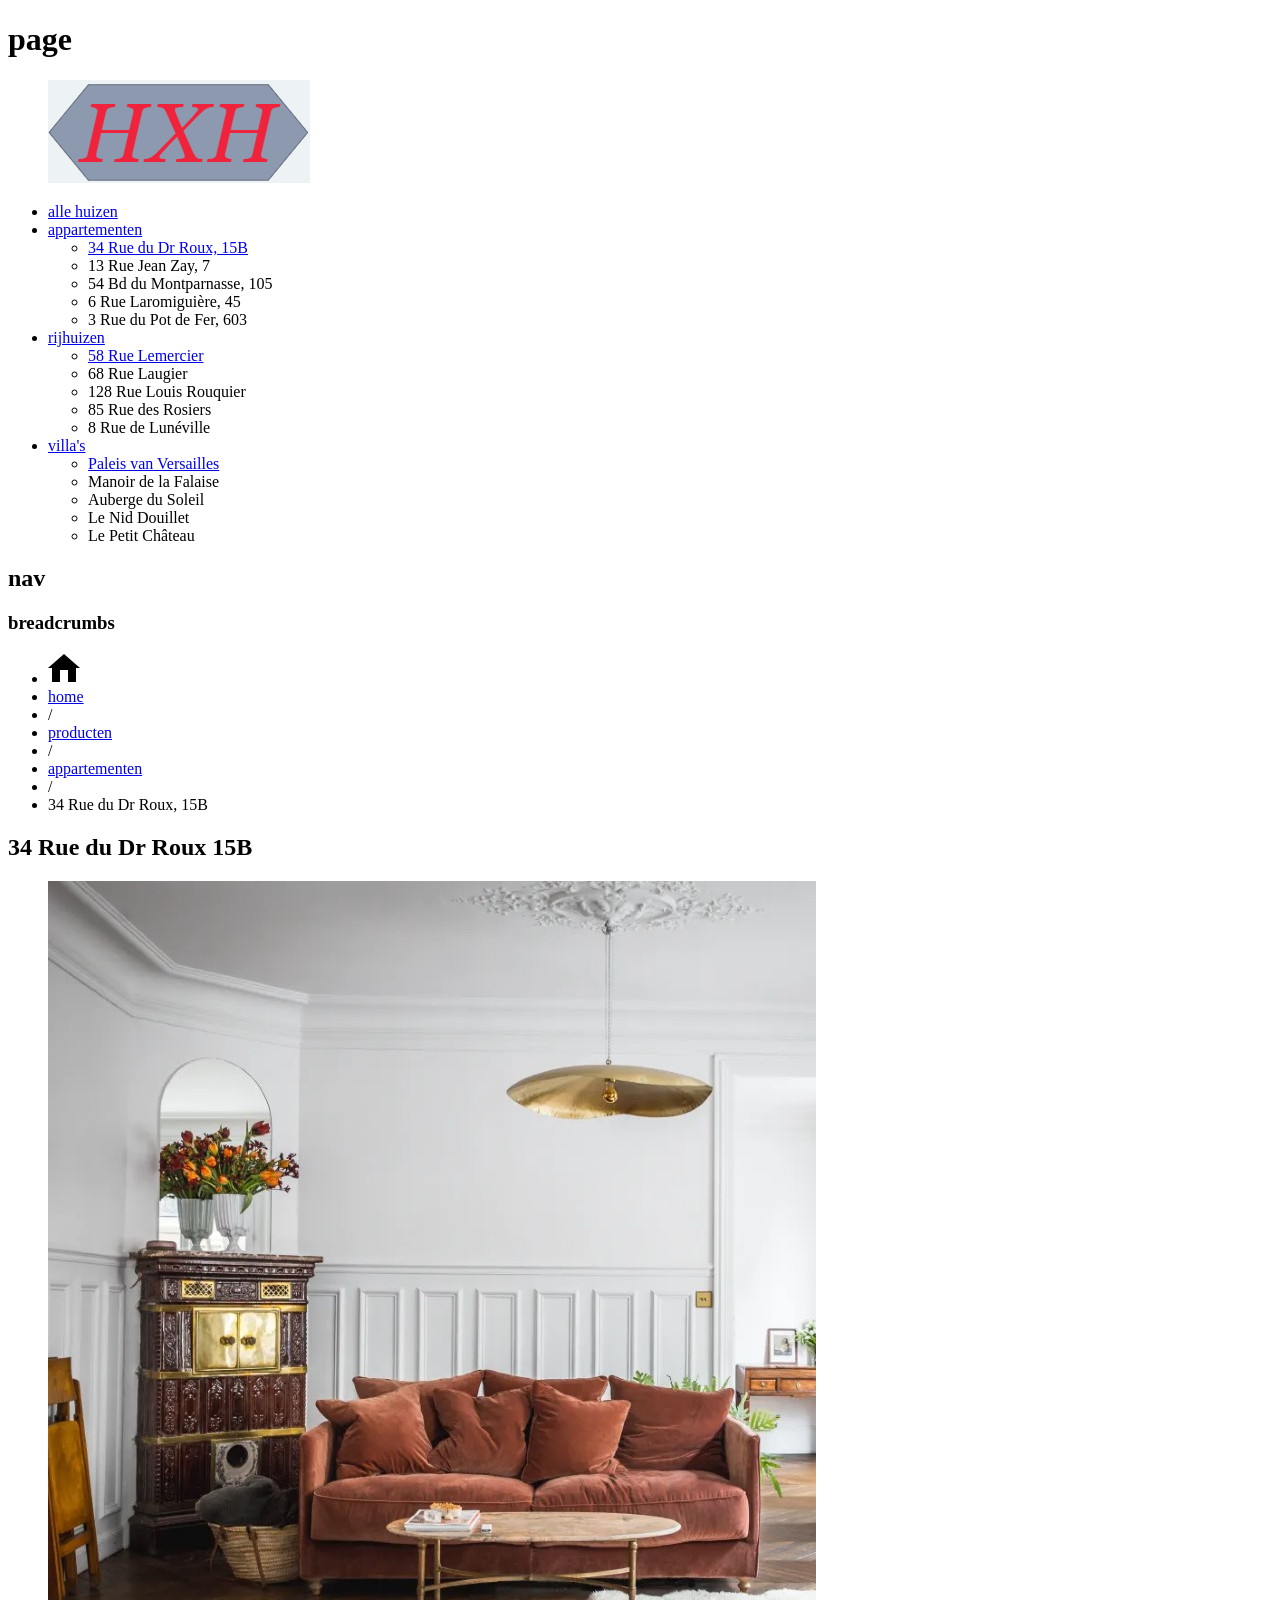
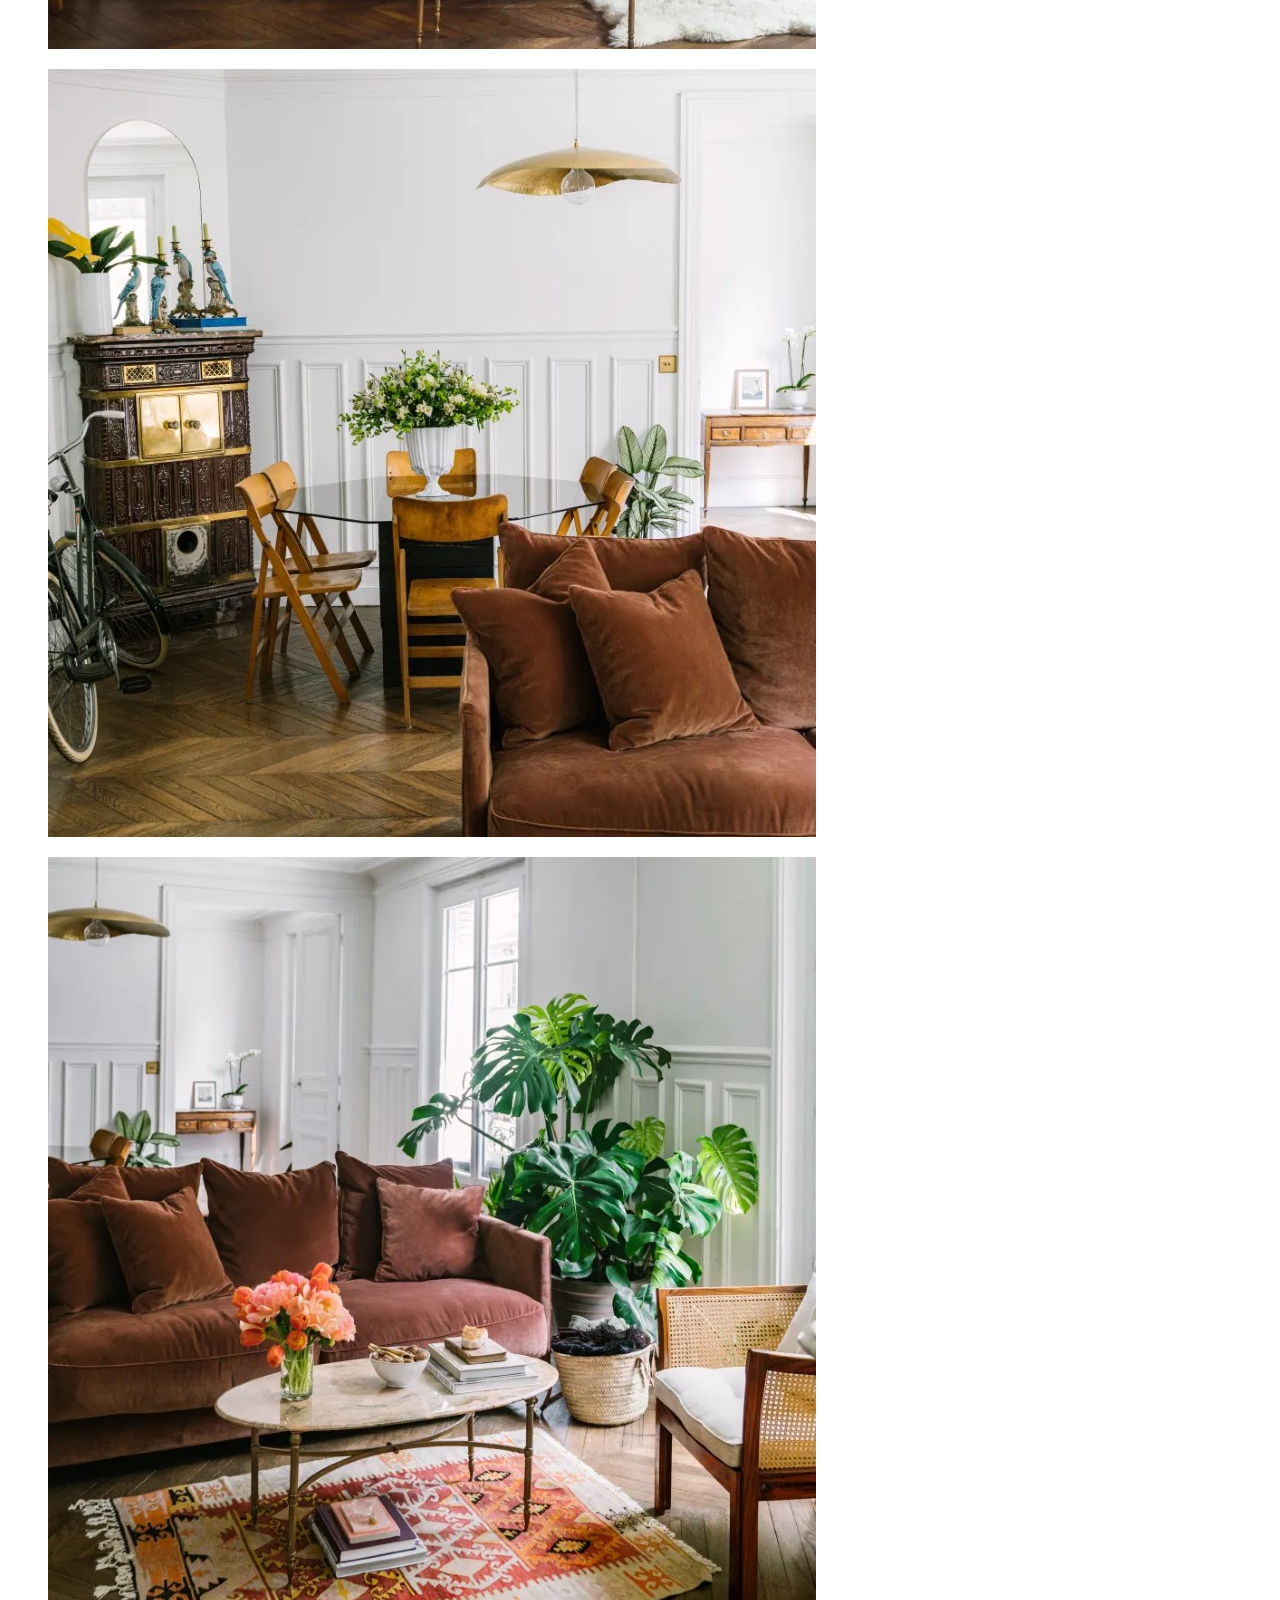
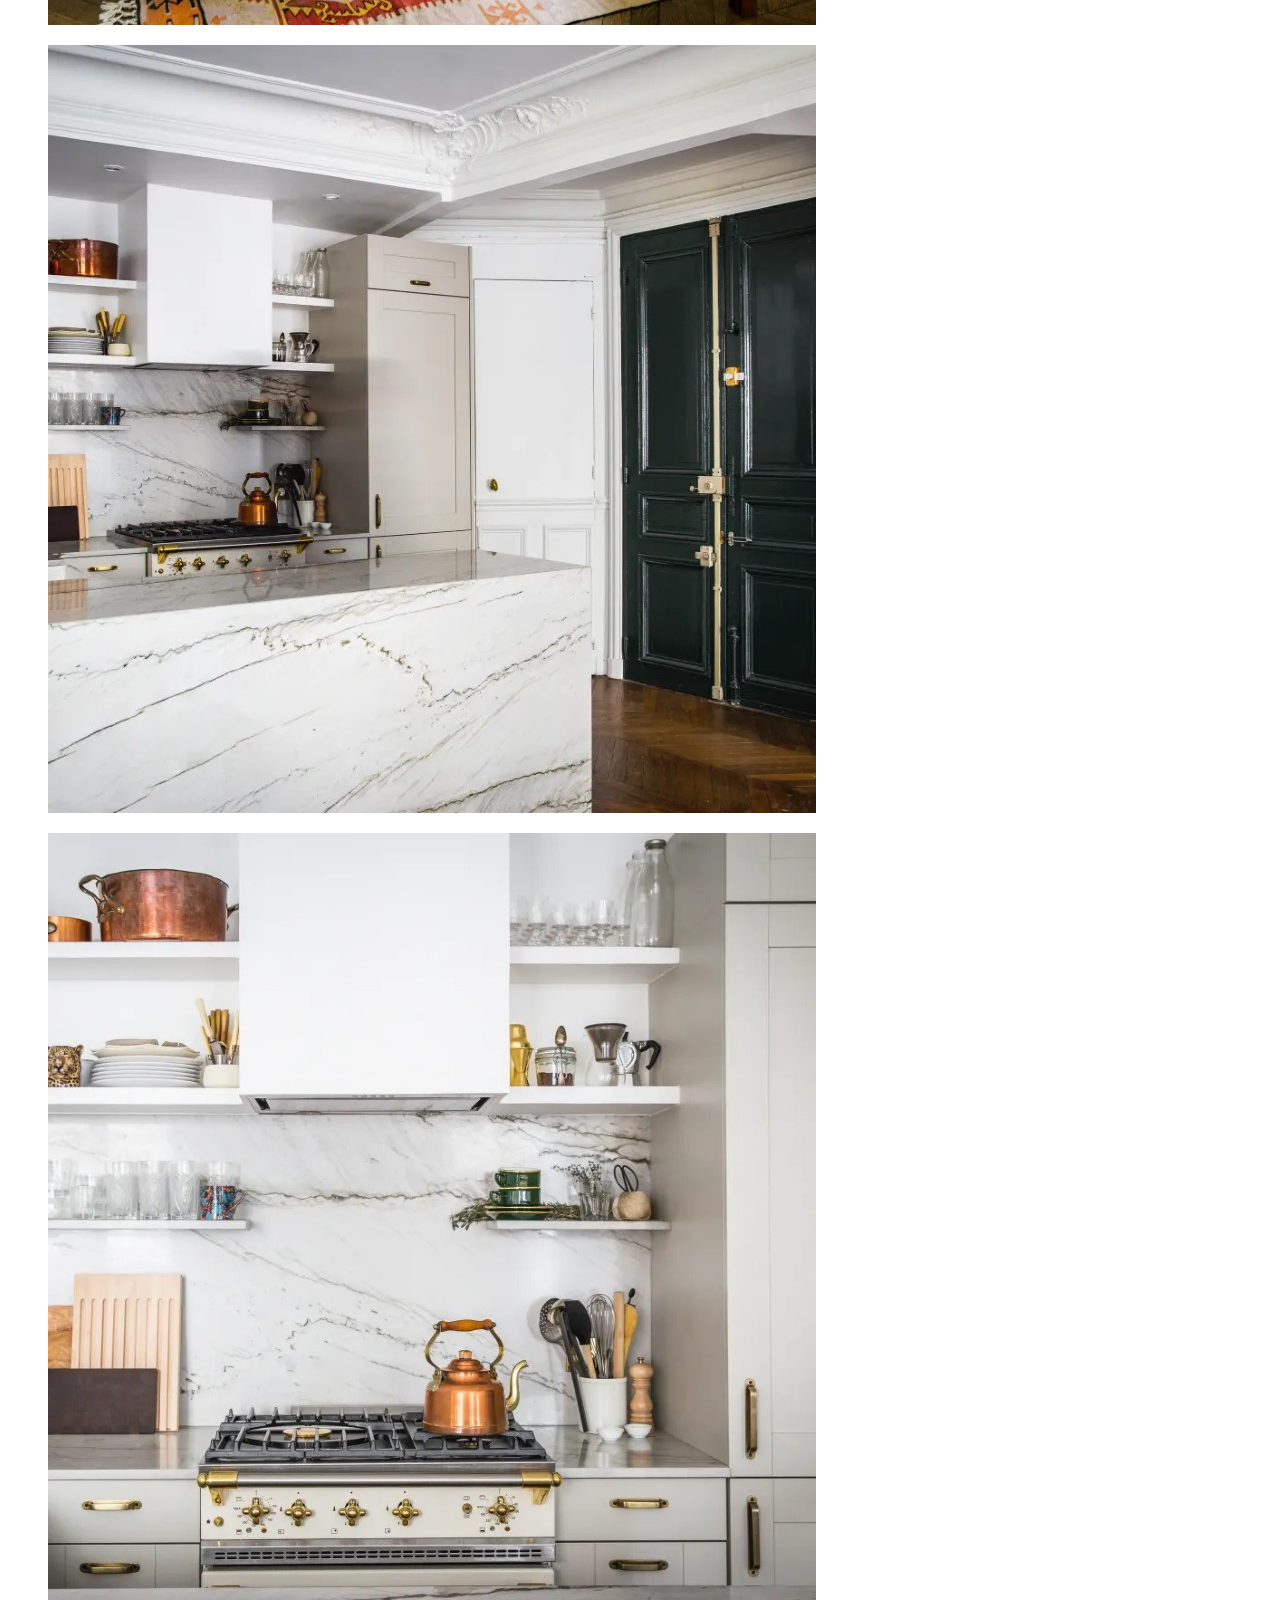
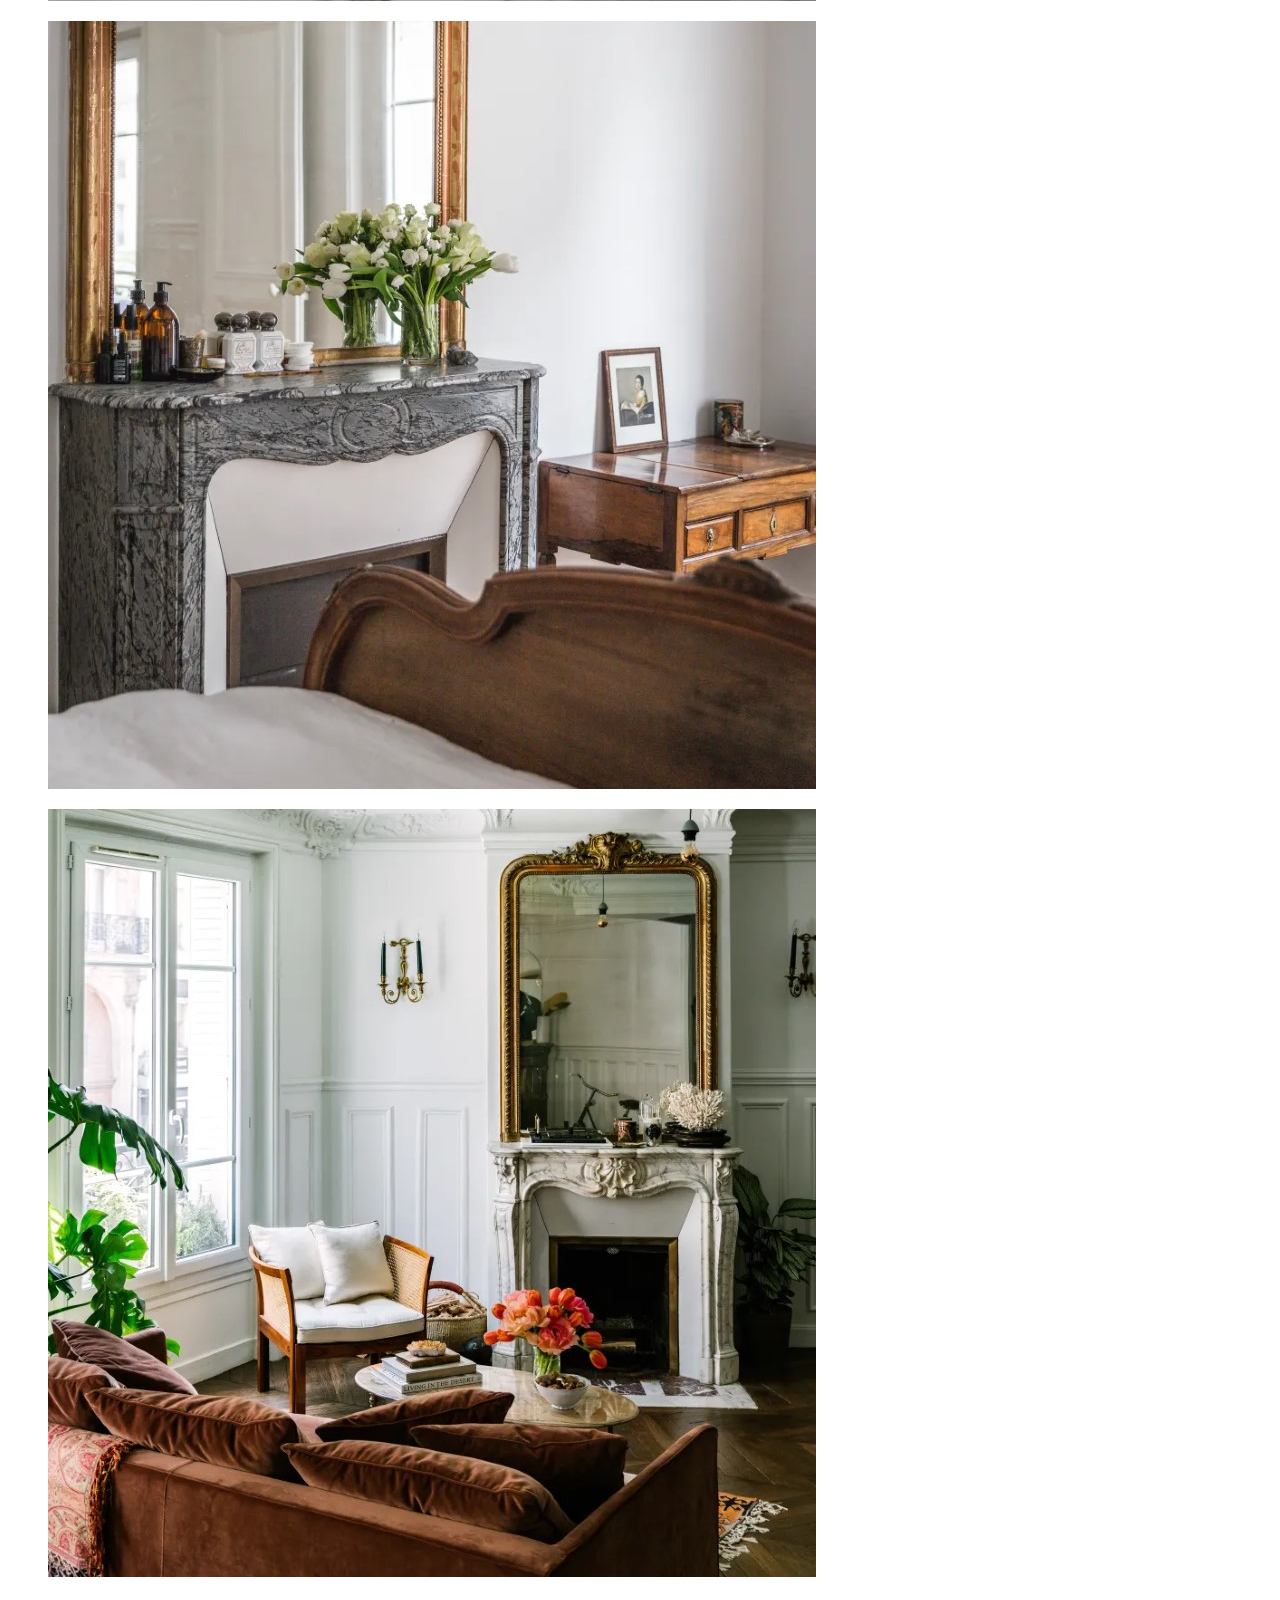
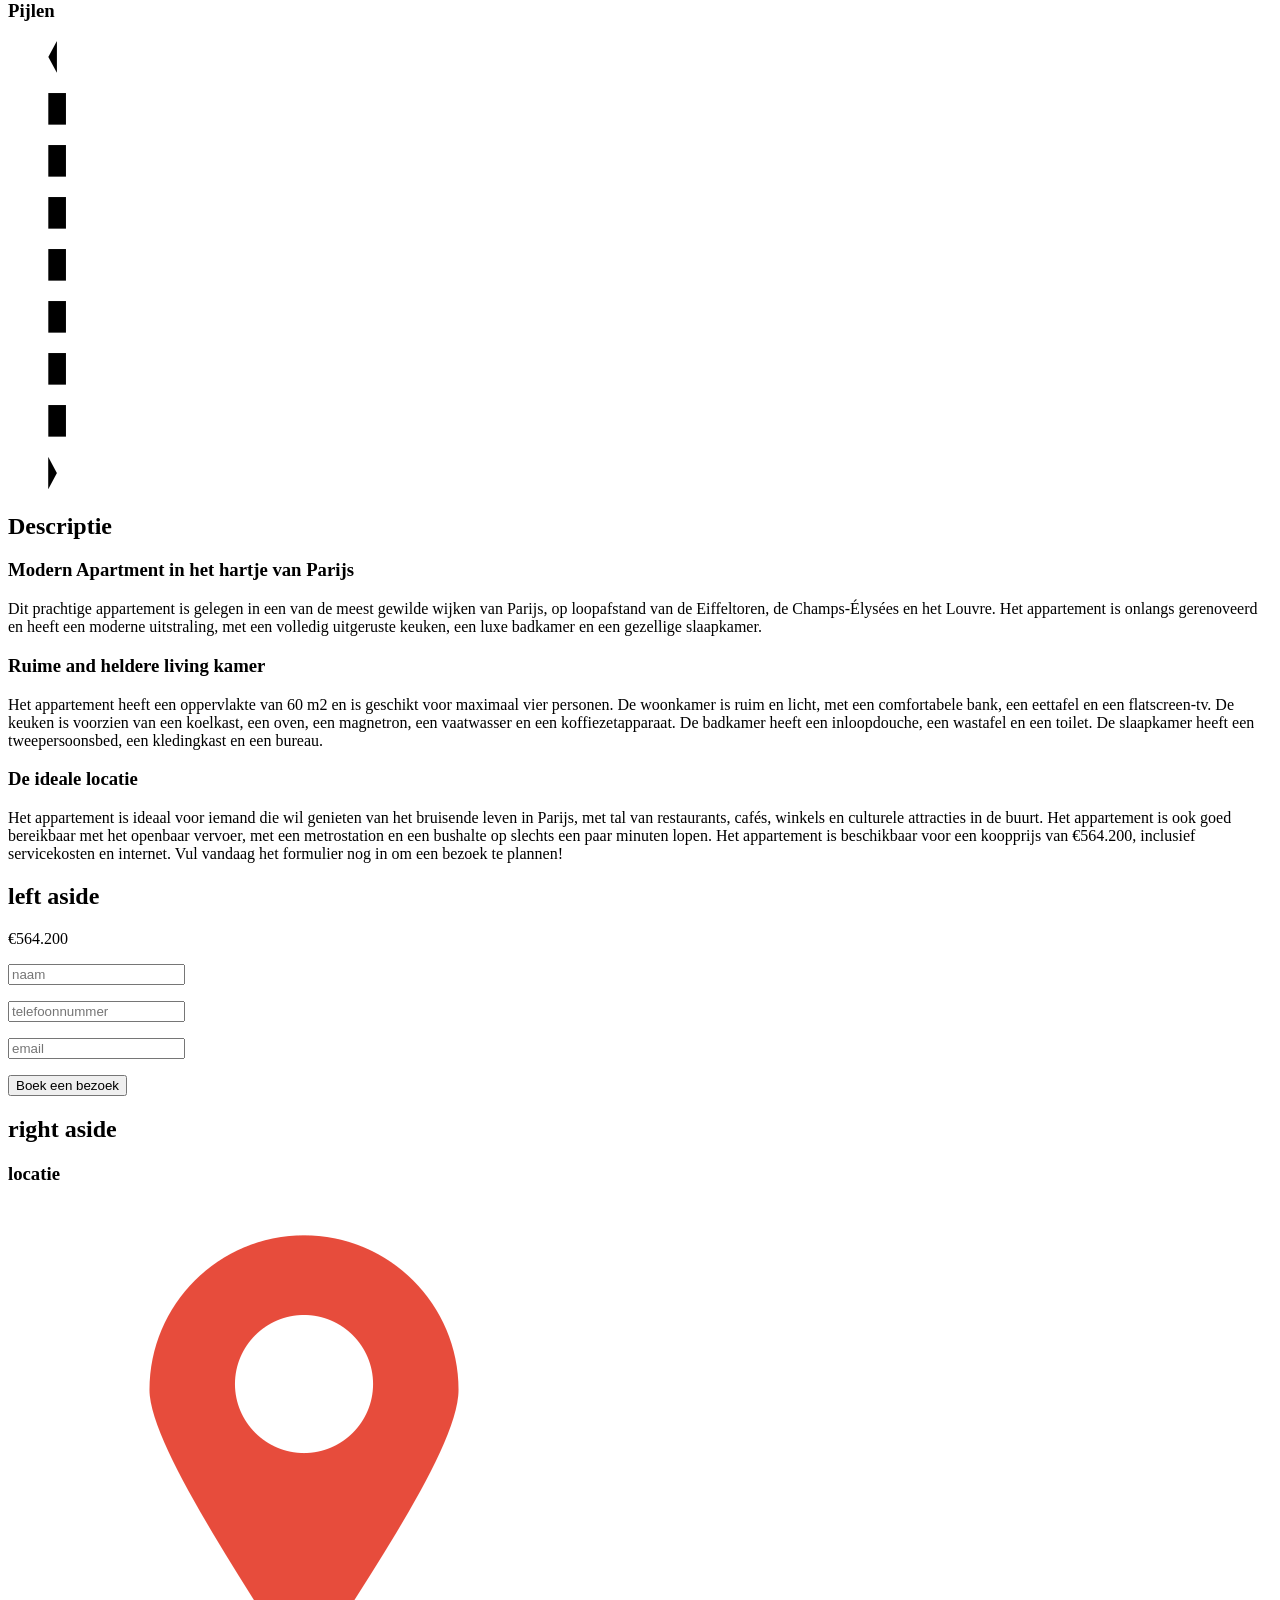
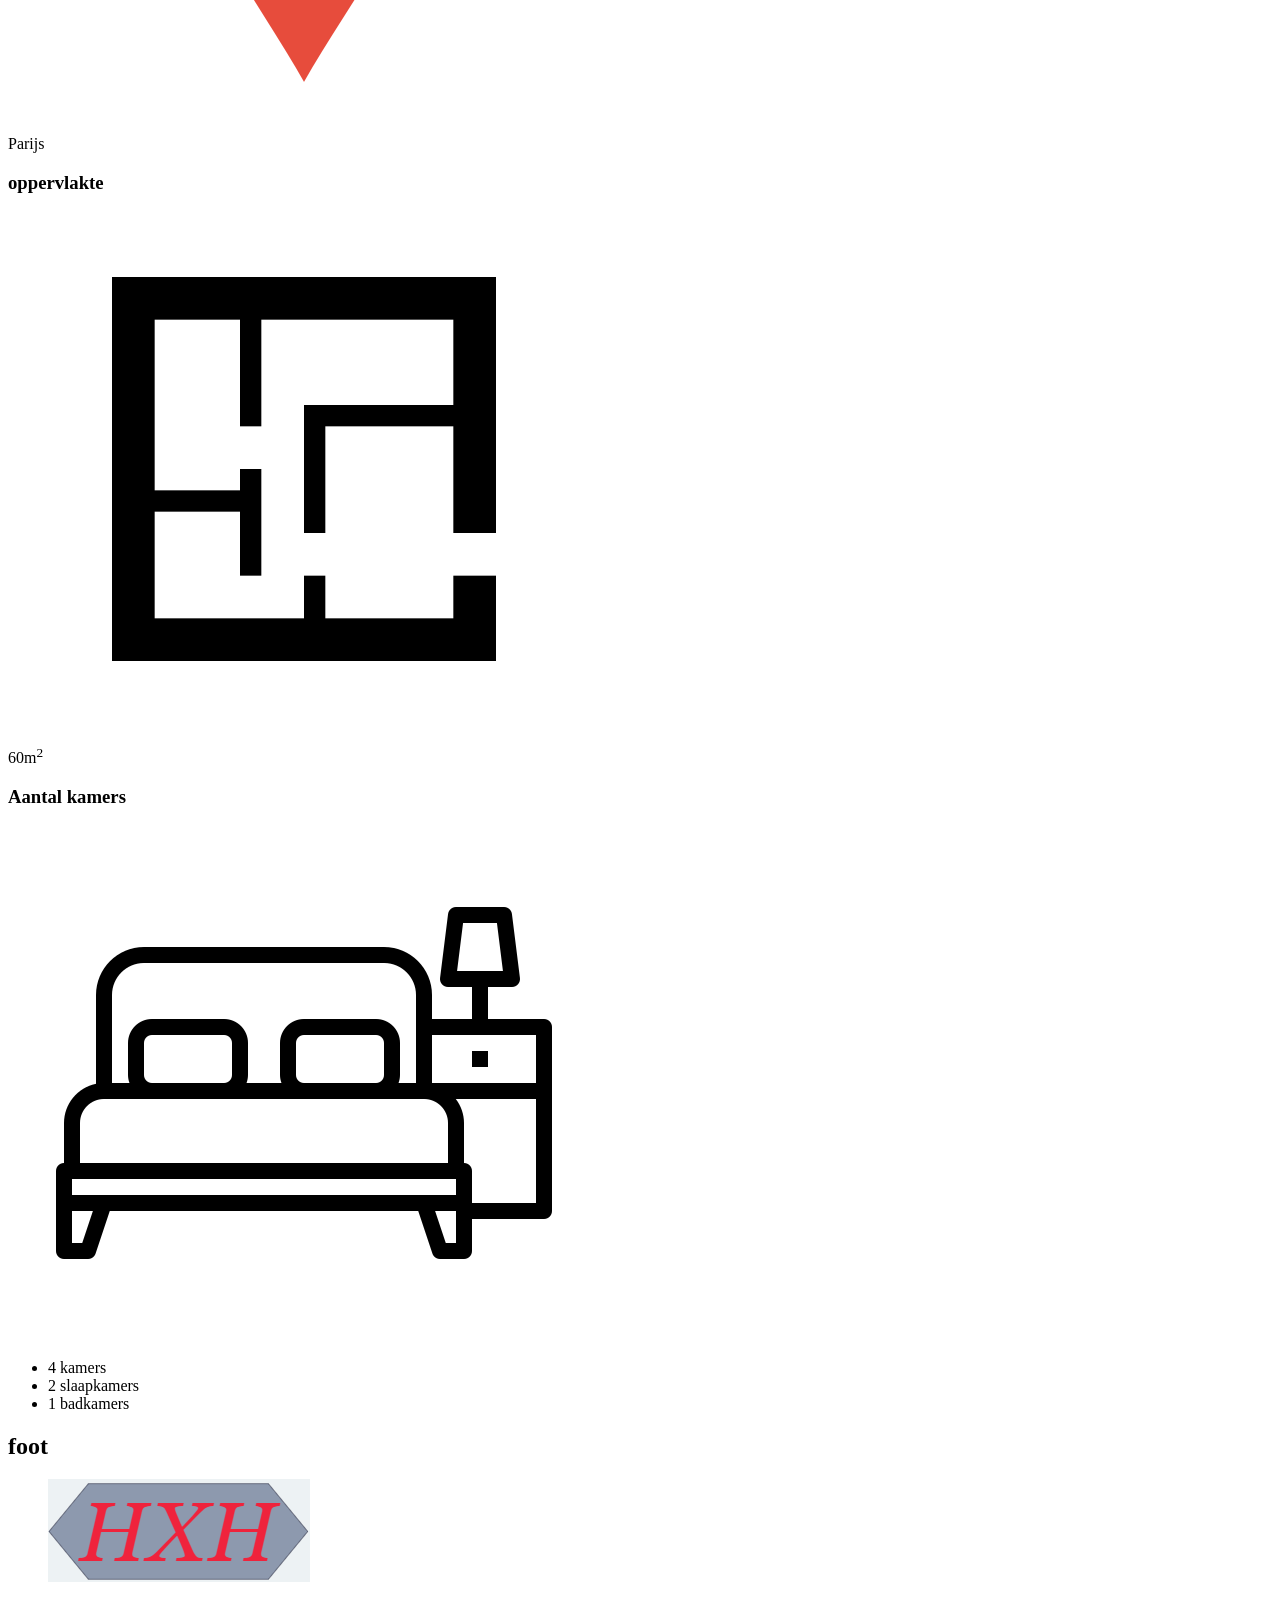
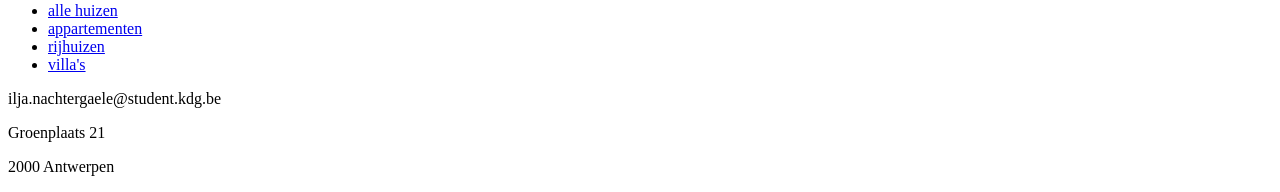
==== html/34_Rue_du_Dr_Roux_15B.html @ 5283f0a7 "3 specifieke product pagina's toegevoegd. links tussen paginas gemaakt header/nav correct gezet brea" ====
<!DOCTYPE html>
<html lang="nl">
<head>
    <meta charset="UTF-8">
    <title>HexaHome</title>
</head>
<body>
<h1>page</h1>
<header>
    <a href="../index.html">
        <figure>
            <img src="../media/hexahome_logo.png" alt="hexahome logo">
        </figure>
    </a>
    <ul>
        <li>
            <a href="./producten.html">
                alle huizen
            </a>
        </li>
        <li>
            <a href="./producten.html">
                appartementen
            </a>
            <ul>
                <li>
                    <a href="./34_Rue_du_Dr_Roux_15B.html">
                        34 Rue du Dr Roux, 15B
                    </a>
                </li>
                <li>13 Rue Jean Zay, 7</li>
                <li>54 Bd du Montparnasse, 105</li>
                <li>6 Rue Laromiguière, 45</li>
                <li>3 Rue du Pot de Fer, 603</li>
            </ul>
        </li>
        <li>
            <a href="./producten.html">
                rijhuizen
            </a>
            <ul>
                <li>
                    <a href="./58_Rue_Lemercier.html">
                        58 Rue Lemercier
                    </a>
                </li>
                <li>68 Rue Laugier</li>
                <li>128 Rue Louis Rouquier</li>
                <li>85 Rue des Rosiers</li>
                <li>8 Rue de Lunéville</li>
            </ul>
        </li>
        <li>
            <a href="./producten.html">
                villa's
            </a>
            <ul>
                <li>
                    <a href="./Paleis_van_Versailles.html">
                        Paleis van Versailles
                    </a>
                </li>
                <li>Manoir de la Falaise</li>
                <li>Auberge du Soleil</li>
                <li>Le Nid Douillet</li>
                <li>Le Petit Château</li>
            </ul>
        </li>
    </ul>
</header>
<nav>
    <h2>nav</h2>
    <section>
        <h3>breadcrumbs</h3>
        <ul>
            <li>
                <img src="../media/huis_icoon.png" alt="home icon">
            </li>
            <li><a href="../index.html">home</a> </li>
            <li> / </li>
            <li><a href="./producten.html">producten</a></li>
            <li> / </li>
            <li><a href="./producten.html">appartementen</a></li>
            <li> / </li>
            <li>34 Rue du Dr Roux, 15B</li>
        </ul>
    </section>
</nav>
<main>
    <section>
        <h2>34 Rue du Dr Roux 15B</h2>
        <figure>
            <img src="../media/appartementen/detailed/appd1.webp" alt="living">
        </figure>
        <figure>
            <img src="../media/appartementen/detailed/appd2.webp" alt="eettafel">
        </figure>
        <figure>
            <img src="../media/appartementen/detailed/appd3.webp" alt="zetel">
        </figure>
        <figure>
            <img src="../media/appartementen/detailed/appd4.webp" alt="keuken en voordeur">
        </figure>
        <figure>
            <img src="../media/appartementen/detailed/appd5.webp" alt="keuken">
        </figure>
        <figure>
            <img src="../media/appartementen/detailed/appd6.webp" alt="haard">
        </figure>
        <figure>
            <img src="../media/appartementen/detailed/appd7.webp" alt="haard naast raam">
        </figure>
        <section>
            <h3>Pijlen</h3>
            <figure>
                <img src="../media/pijl_links.png" alt="linker pijl">
            </figure>
            <figure>
                <img src="../media/zwart_vlak.png" alt="zwart vak">
            </figure>
            <figure>
                <img src="../media/zwart_vlak.png" alt="zwart vak">
            </figure>
            <figure>
                <img src="../media/zwart_vlak.png" alt="zwart vak">
            </figure>
            <figure>
                <img src="../media/zwart_vlak.png" alt="zwart vak">
            </figure>
            <figure>
                <img src="../media/zwart_vlak.png" alt="zwart vak">
            </figure>
            <figure>
                <img src="../media/zwart_vlak.png" alt="zwart vak">
            </figure>
            <figure>
                <img src="../media/zwart_vlak.png" alt="zwart vak">
            </figure>
            <figure>
                <img src="../media/right_arrow.png" alt="rechter pijl">
            </figure>
        </section>
    </section>
    <section>
        <h2>Descriptie</h2>
        <section>
            <h3>Modern Apartment in het hartje van Parijs</h3>
            <p>Dit prachtige appartement is gelegen in een van de meest gewilde wijken van Parijs, op loopafstand van
                de
                Eiffeltoren, de Champs-Élysées en het Louvre. Het appartement is onlangs gerenoveerd en heeft een
                moderne
                uitstraling, met een volledig uitgeruste keuken, een luxe badkamer en een gezellige slaapkamer.</p>
        </section>
        <section>
            <h3>Ruime and heldere living kamer</h3>
            <p>Het appartement heeft een oppervlakte van 60 m2 en is geschikt voor maximaal vier personen. De woonkamer is ruim
                en licht, met een comfortabele bank, een eettafel en een flatscreen-tv. De keuken is voorzien van een koelkast,
                een oven, een magnetron, een vaatwasser en een koffiezetapparaat. De badkamer heeft een inloopdouche, een
                wastafel en een toilet. De slaapkamer heeft een tweepersoonsbed, een kledingkast en een bureau.</p>
        </section>

        <section>
            <h3>De ideale locatie</h3>
            <p>
                Het appartement is ideaal voor iemand die wil genieten van het bruisende leven in Parijs, met tal van
                restaurants, cafés, winkels en culturele attracties in de buurt. Het appartement is ook goed bereikbaar met het
                openbaar vervoer, met een metrostation en een bushalte op slechts een paar minuten lopen. Het appartement is
                beschikbaar voor een koopprijs van €564.200, inclusief servicekosten en internet. Vul vandaag het formulier nog in om een bezoek te plannen!
            </p>
        </section>
    </section>
</main>
<aside>
    <h2>left aside</h2>
    <p>€564.200</p>
    <form>
        <p><input type="text" placeholder="naam"></p>
        <p><input type="tel" placeholder="telefoonnummer"></p>
        <p><input type="email" placeholder="email"></p>
        <input type="submit" value="Boek een bezoek">
    </form>

</aside>
<aside>
    <h2>right aside</h2>
    <section>
        <h3>locatie</h3>
        <figure>
            <img src="../media/locatie.png" alt="locatie icoon">
        </figure>
        <p>Parijs</p>
    </section>
    <section>
        <h3>oppervlakte</h3>
        <figure>
            <img src="../media/vloer_plan.png" alt="vloer plan icoon">
        </figure>
        <p>60m<sup>2</sup></p>
    </section>
    <section>
        <h3>Aantal kamers</h3>
        <figure>
            <img src="../media/slaapkamer_icoon.png" alt="slaapkamer icoon">
        </figure>
        <ul>
            <li>4 kamers</li>
            <li>2 slaapkamers</li>
            <li>1 badkamers</li>
        </ul>
    </section>
</aside>
<footer>
    <section>
        <h2>foot</h2>
        <a href="../index.html">
            <figure>
                <img src="../media/hexahome_logo.png" alt="hexahome logo">
            </figure>
        </a>
        <ul>
            <li>
                <a href="./producten.html">
                    alle huizen
                </a>
            </li>
            <li>
                <a href="./producten.html">
                    appartementen
                </a>
            </li>
            <li>
                <a href="./producten.html">
                    rijhuizen
                </a>
            </li>
            <li>
                <a href="./producten.html">
                    villa's
                </a>
            </li>
        </ul>
        <p>ilja.nachtergaele@student.kdg.be</p>
        <p>Groenplaats 21</p>
        <p>2000 Antwerpen</p>

    </section>
</footer>

</body>
</html>
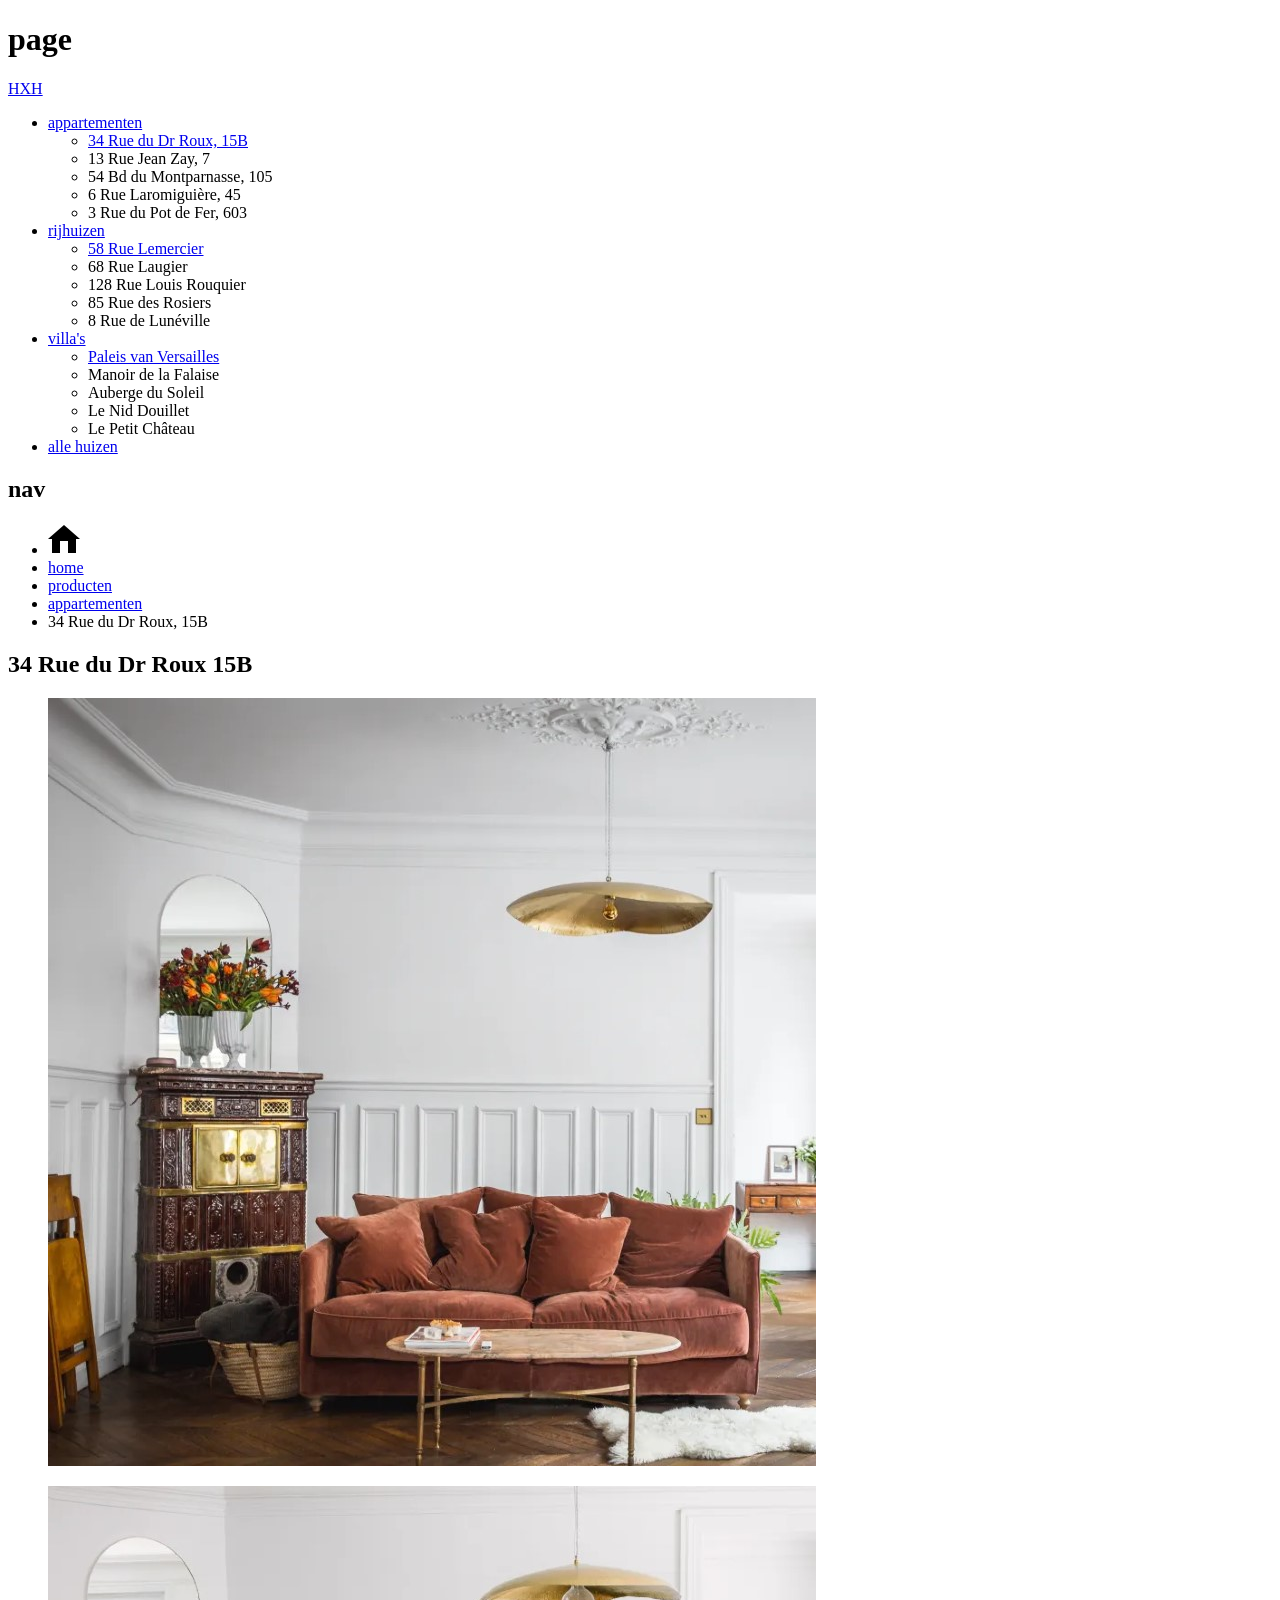
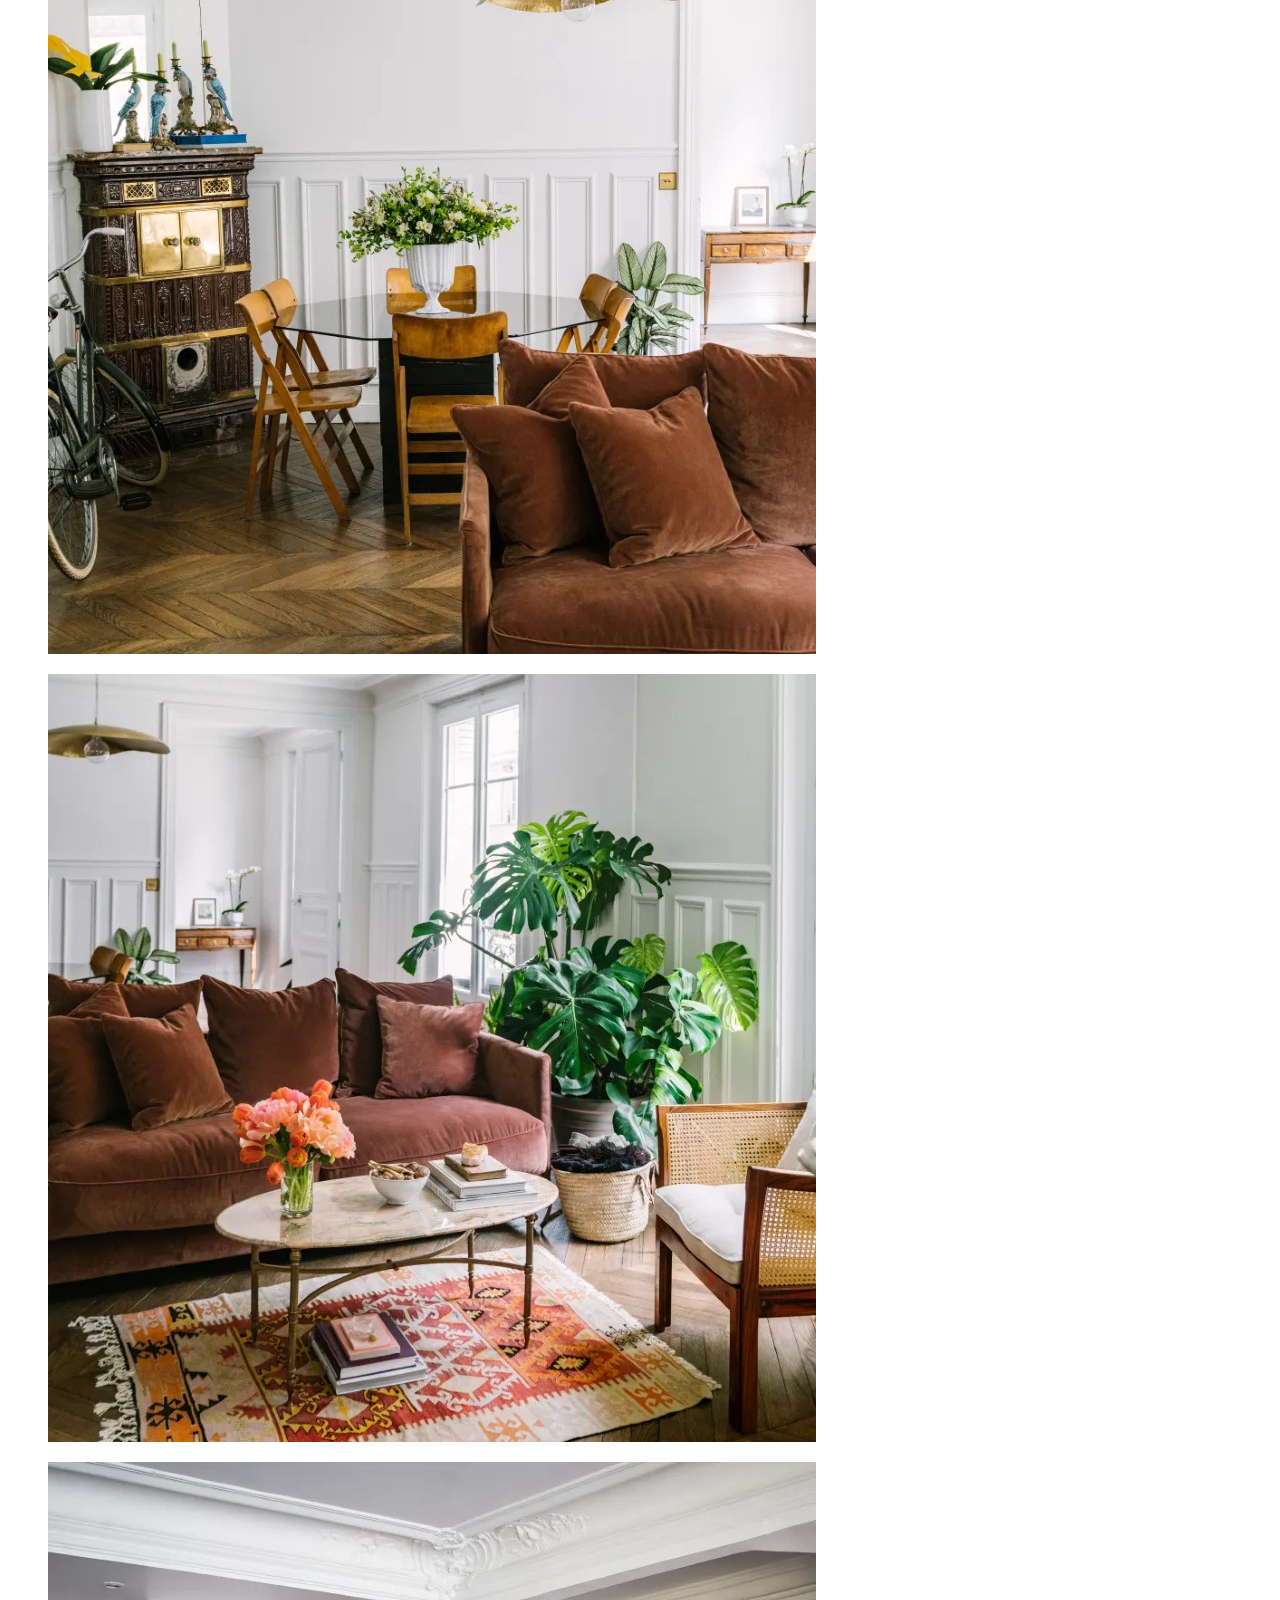
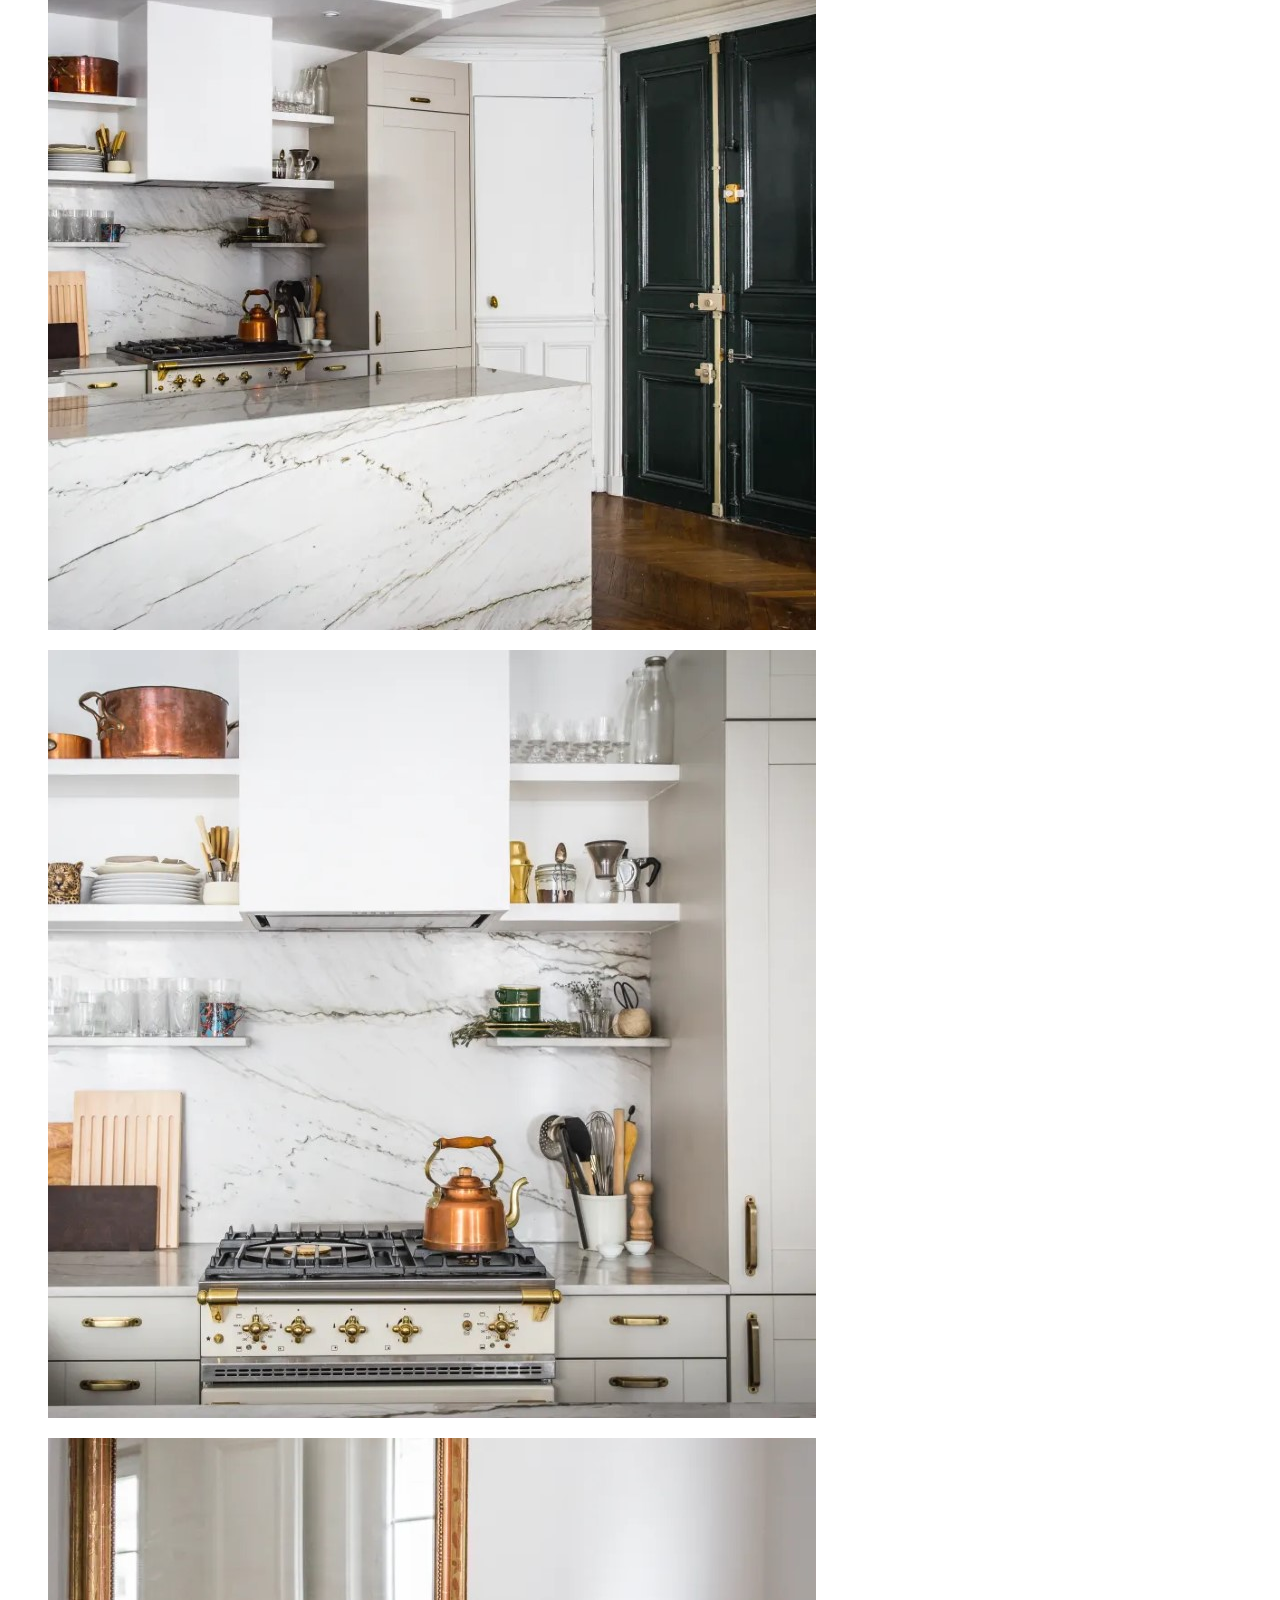
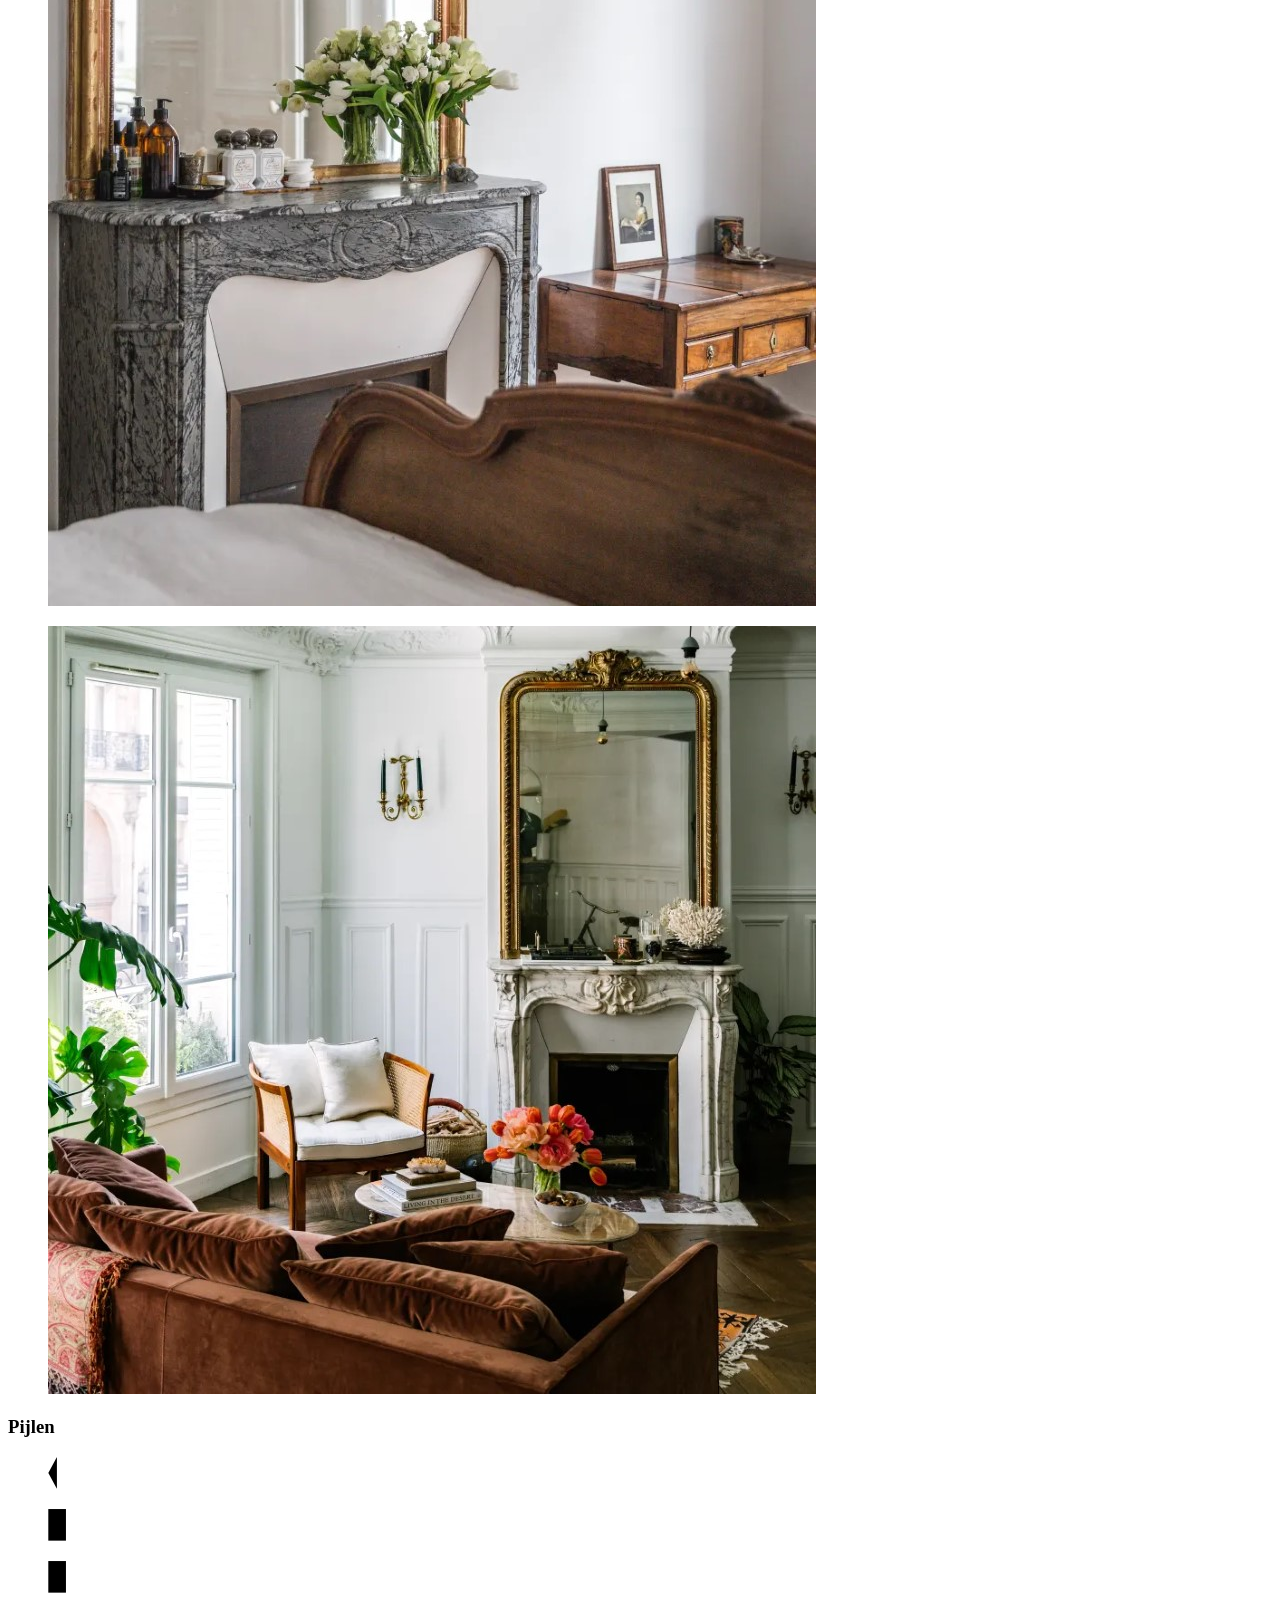
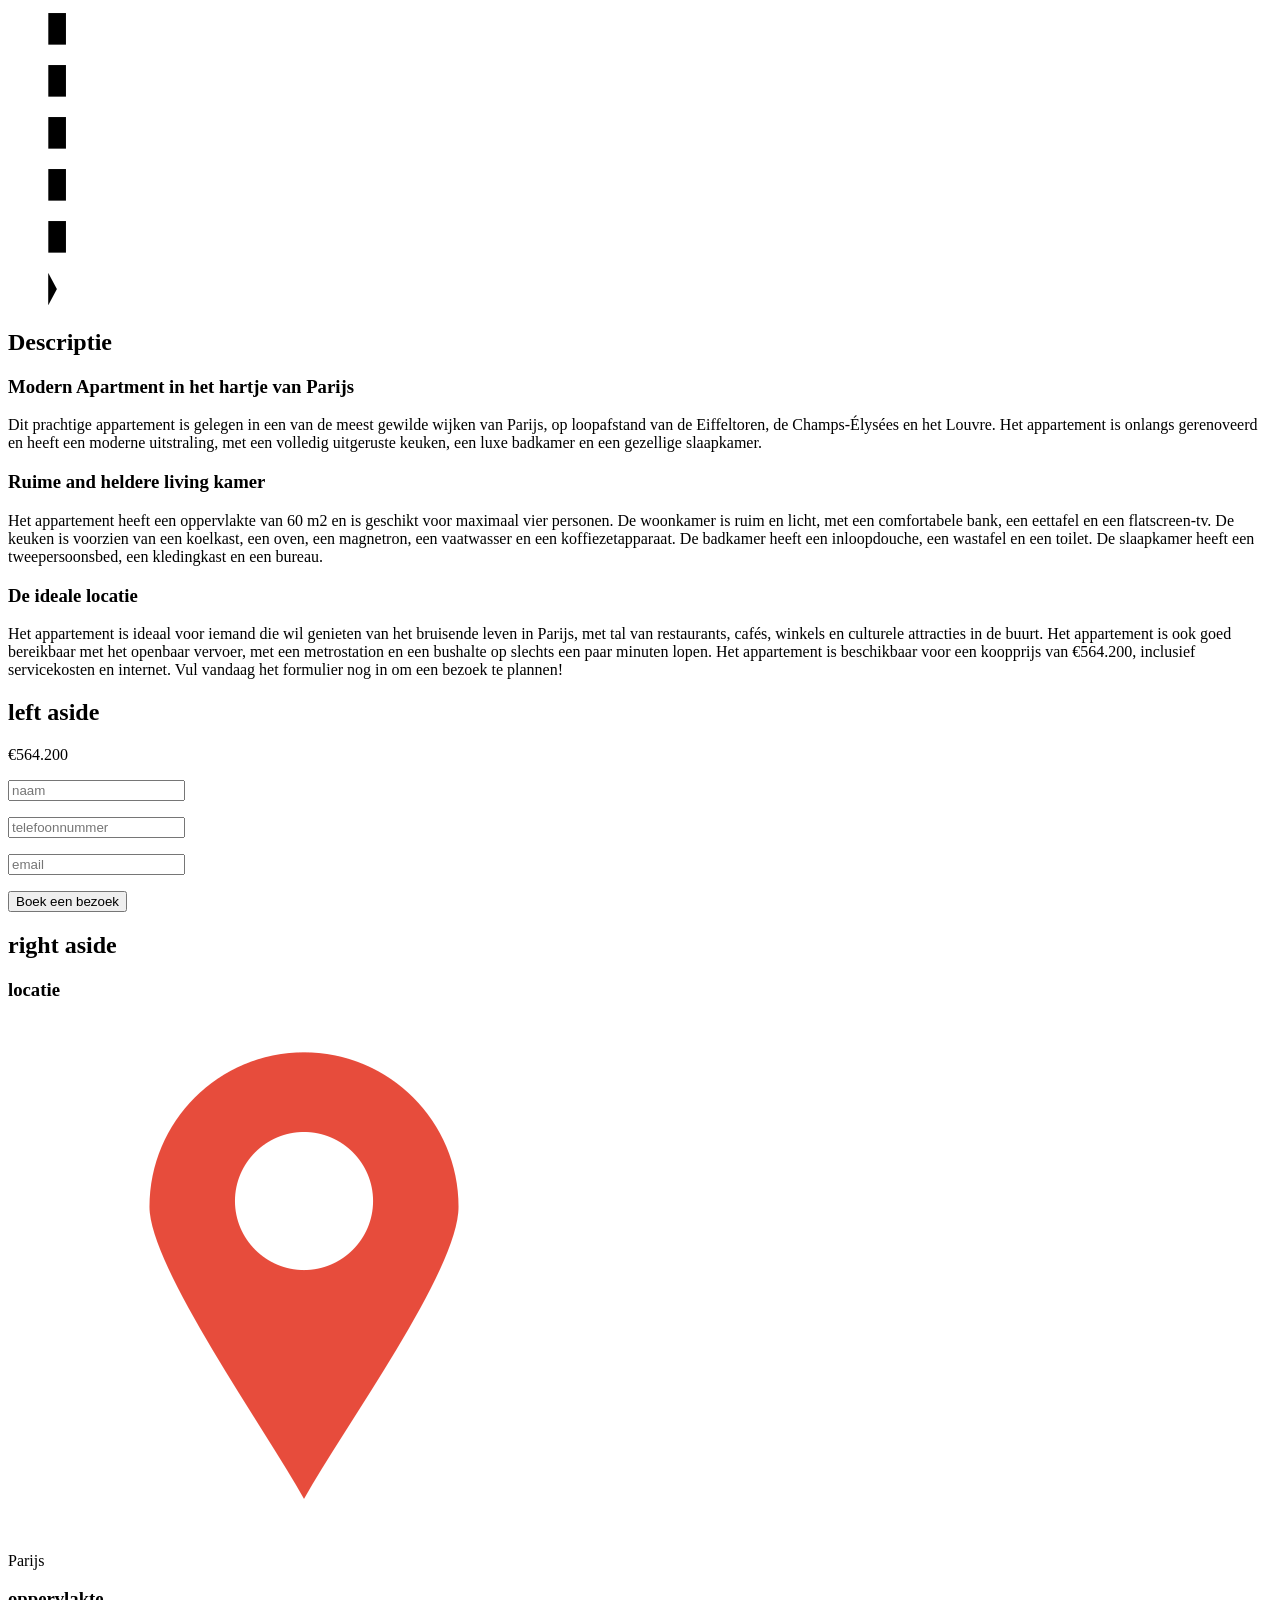
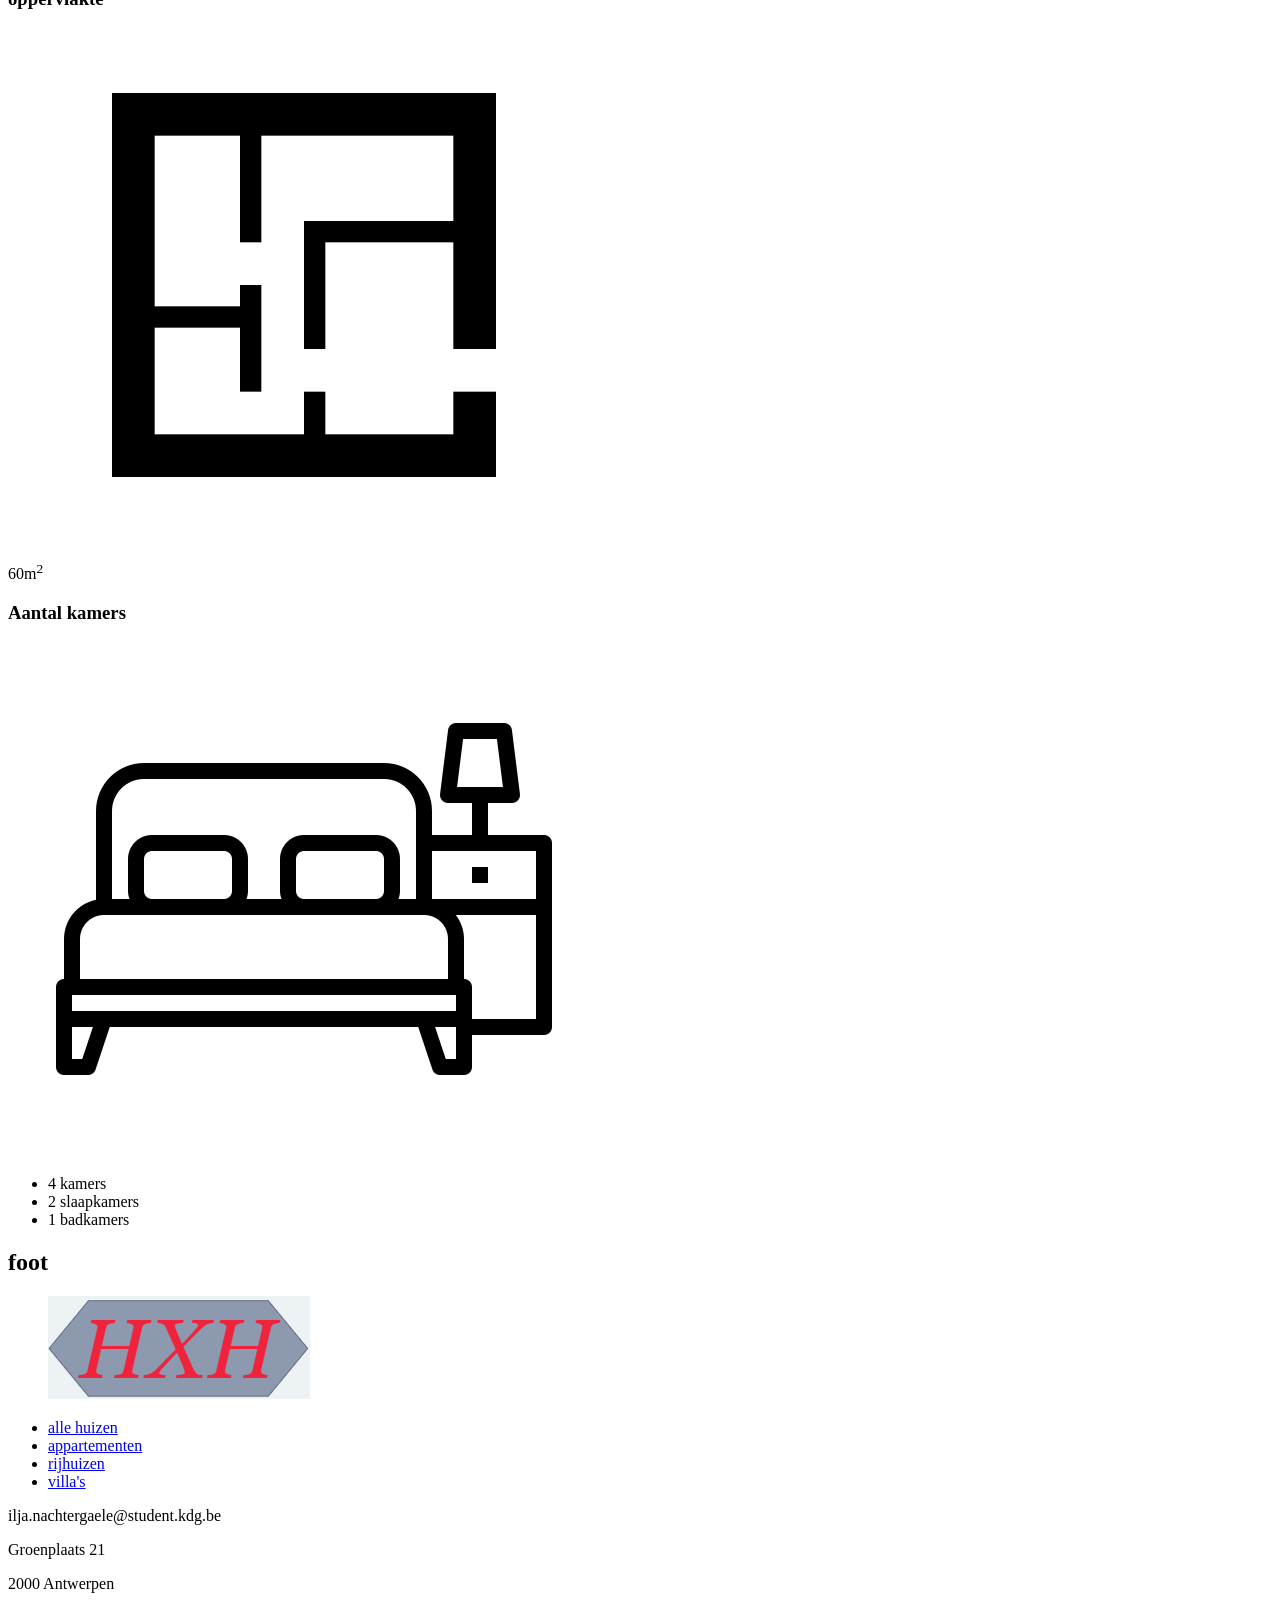
==== commit cb837ea0: "header is in orde" ====
--- a/html/34_Rue_du_Dr_Roux_15B.html
+++ b/html/34_Rue_du_Dr_Roux_15B.html
@@ -3,28 +3,24 @@
 <head>
     <meta charset="UTF-8">
     <title>HexaHome</title>
+    <link href="../css/header_footer_general.css" rel="stylesheet">
 </head>
 <body>
-<h1>page</h1>
+<h1 class="invis">page</h1>
 <header>
     <a href="../index.html">
-        <figure>
-            <img src="../media/hexahome_logo.png" alt="hexahome logo">
-        </figure>
+        <p id="logo">
+            HXH
+        </p>
     </a>
     <ul>
         <li>
-            <a href="./producten.html">
-                alle huizen
-            </a>
-        </li>
-        <li>
-            <a href="./producten.html">
+            <a href="../html/producten.html">
                 appartementen
             </a>
             <ul>
                 <li>
-                    <a href="./34_Rue_du_Dr_Roux_15B.html">
+                    <a href="../html/34_Rue_du_Dr_Roux_15B.html">
                         34 Rue du Dr Roux, 15B
                     </a>
                 </li>
@@ -35,12 +31,12 @@
             </ul>
         </li>
         <li>
-            <a href="./producten.html">
+            <a href="../html/producten.html">
                 rijhuizen
             </a>
             <ul>
                 <li>
-                    <a href="./58_Rue_Lemercier.html">
+                    <a href="../html/58_Rue_Lemercier.html">
                         58 Rue Lemercier
                     </a>
                 </li>
@@ -51,12 +47,12 @@
             </ul>
         </li>
         <li>
-            <a href="./producten.html">
+            <a href="../html/producten.html">
                 villa's
             </a>
             <ul>
                 <li>
-                    <a href="./Paleis_van_Versailles.html">
+                    <a href="../html/Paleis_van_Versailles.html">
                         Paleis van Versailles
                     </a>
                 </li>
@@ -66,26 +62,25 @@
                 <li>Le Petit Château</li>
             </ul>
         </li>
+        <li>
+            <a href="../html/producten.html">
+                alle huizen
+            </a>
+        </li>
     </ul>
-</header>
-<nav>
-    <h2>nav</h2>
-    <section>
-        <h3>breadcrumbs</h3>
-        <ul>
+    <nav>
+        <h2 class="invis">nav</h2>
+        <ul id="bread">
             <li>
                 <img src="../media/huis_icoon.png" alt="home icon">
             </li>
             <li><a href="../index.html">home</a> </li>
-            <li> / </li>
             <li><a href="./producten.html">producten</a></li>
-            <li> / </li>
             <li><a href="./producten.html">appartementen</a></li>
-            <li> / </li>
             <li>34 Rue du Dr Roux, 15B</li>
         </ul>
-    </section>
-</nav>
+    </nav>
+</header>
 <main>
     <section>
         <h2>34 Rue du Dr Roux 15B</h2>
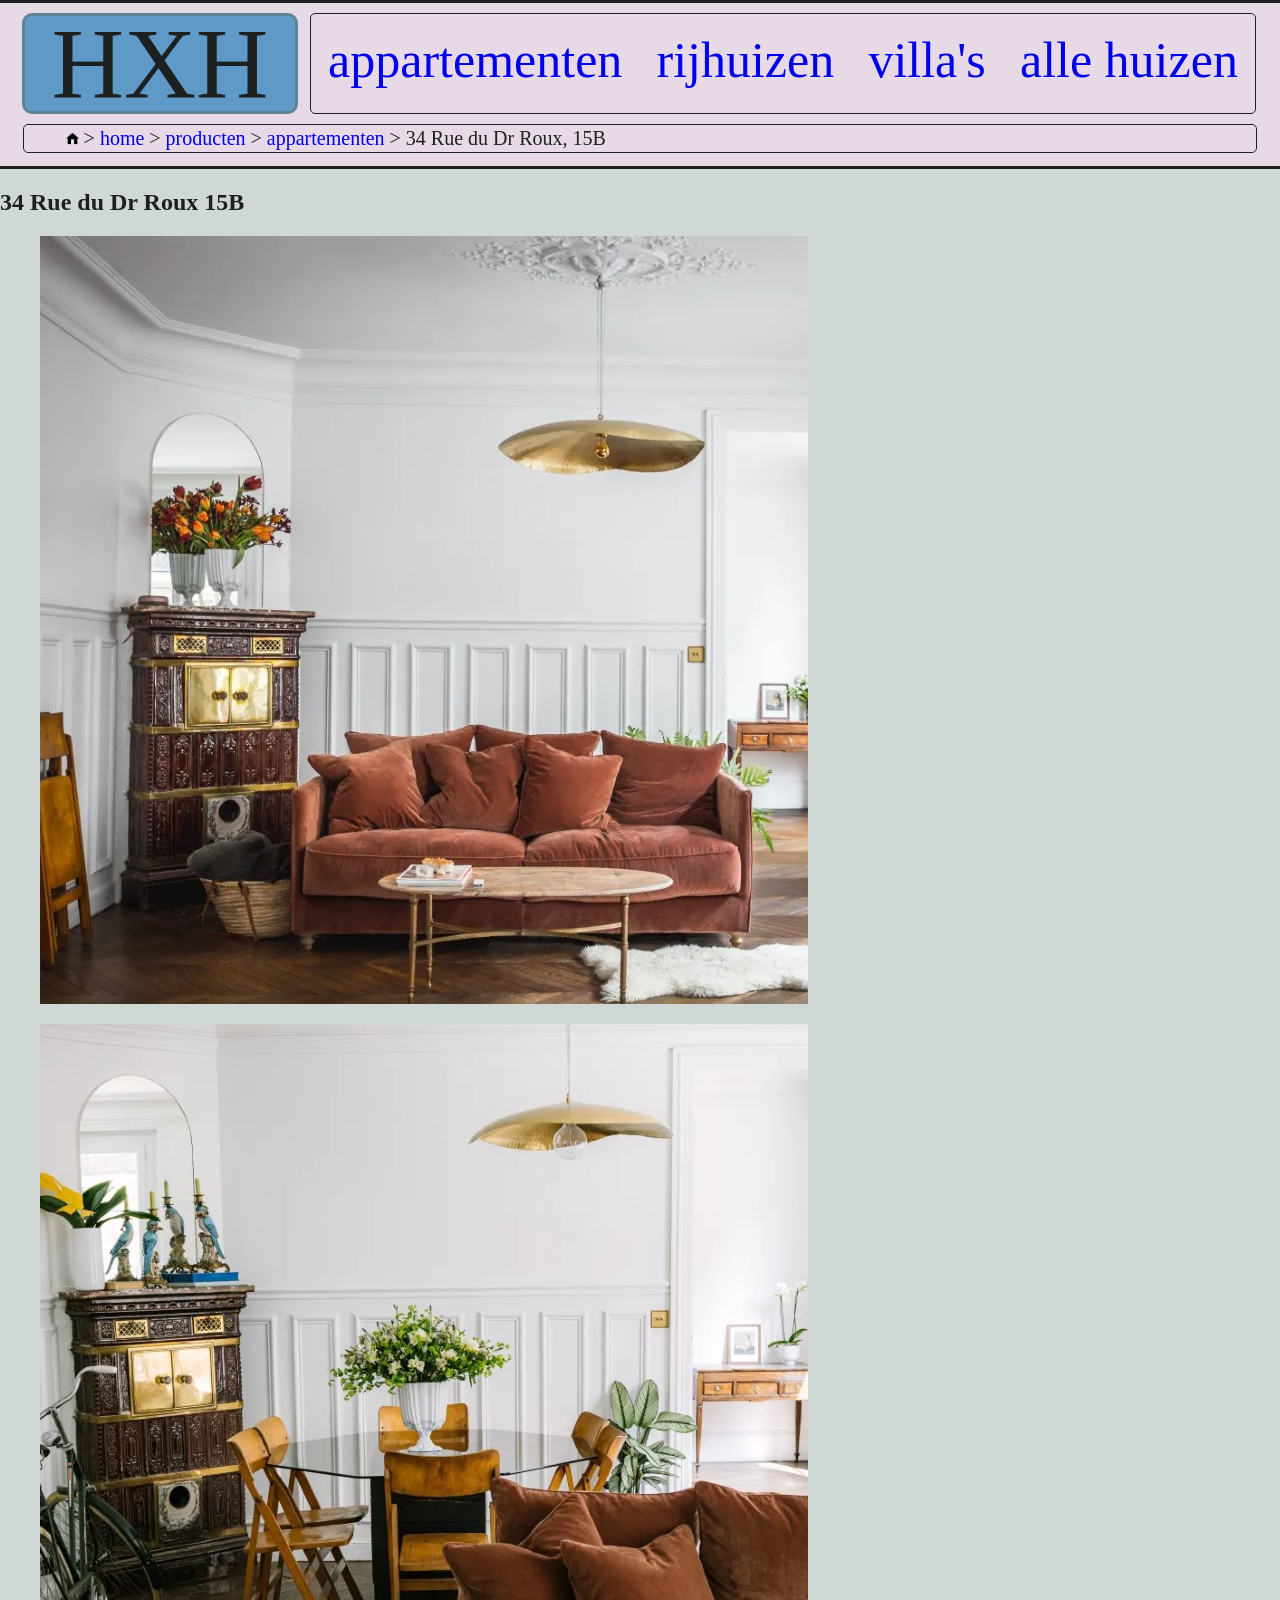
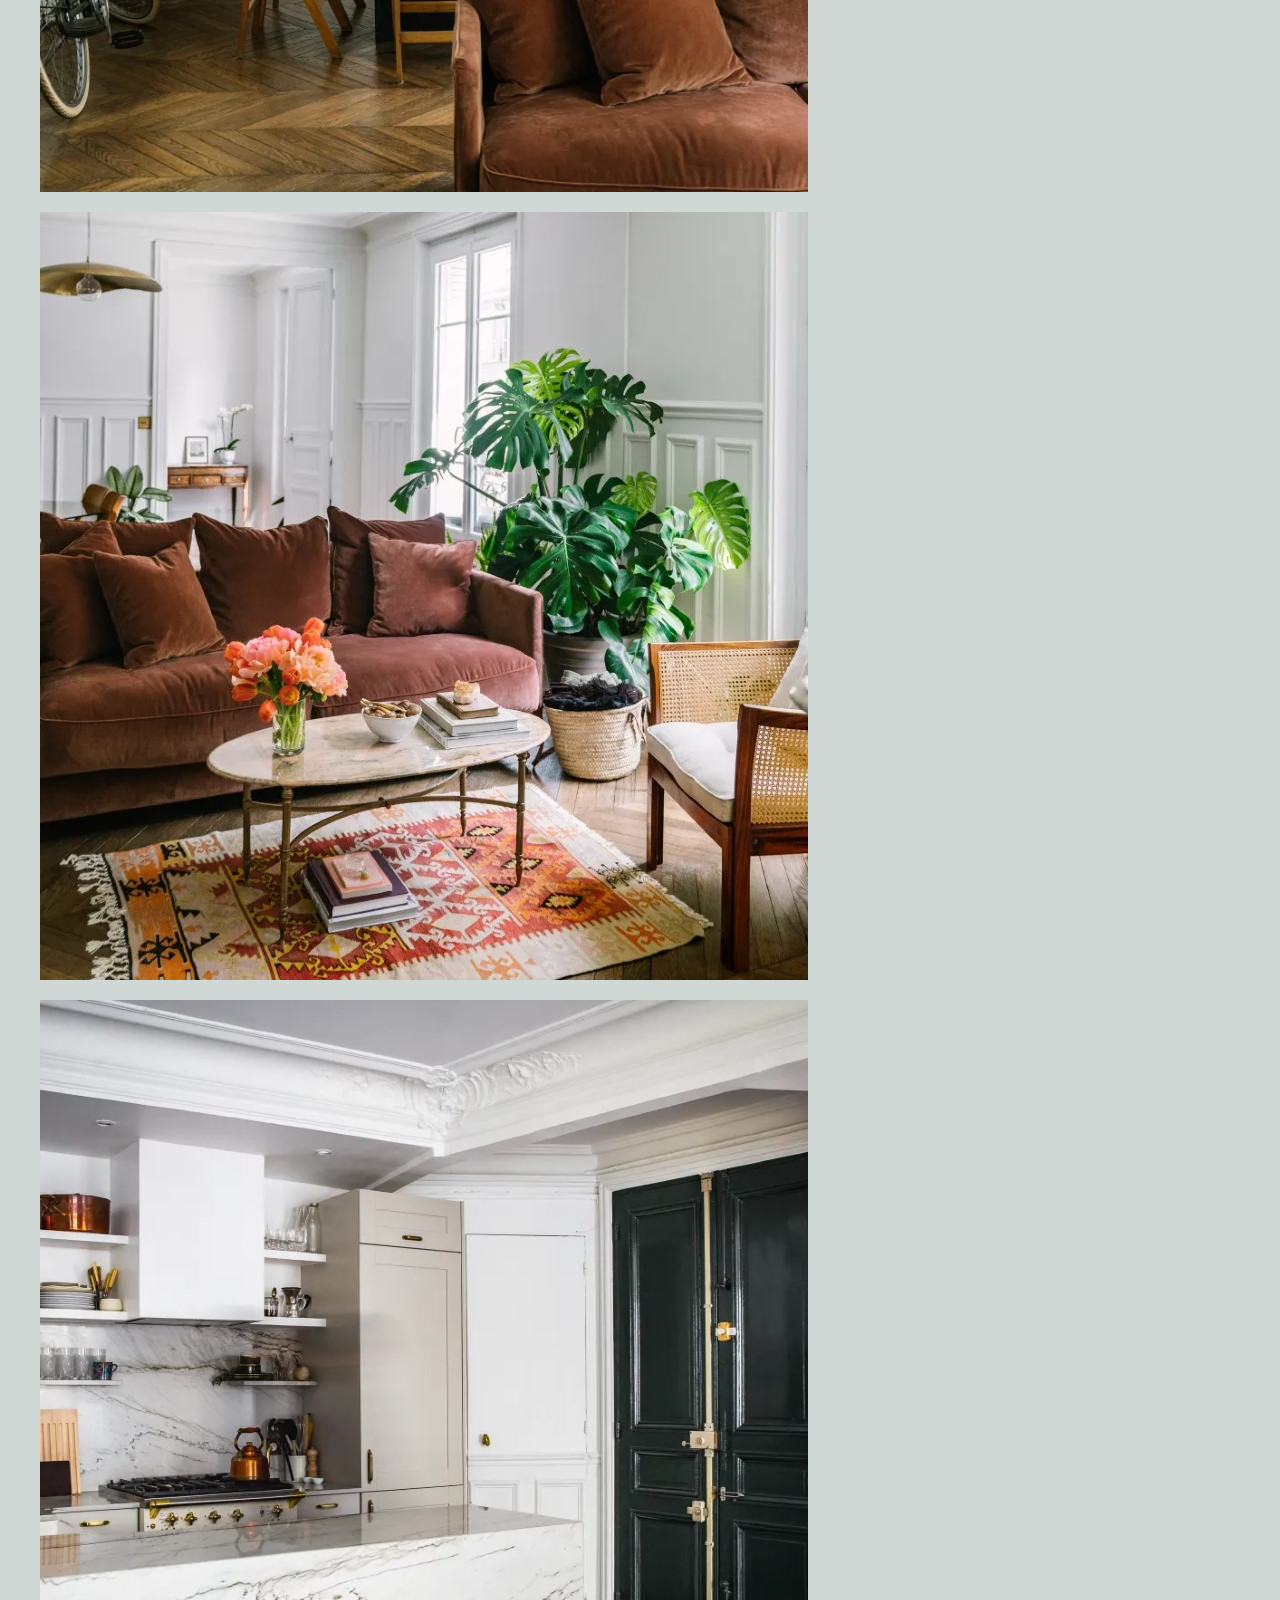
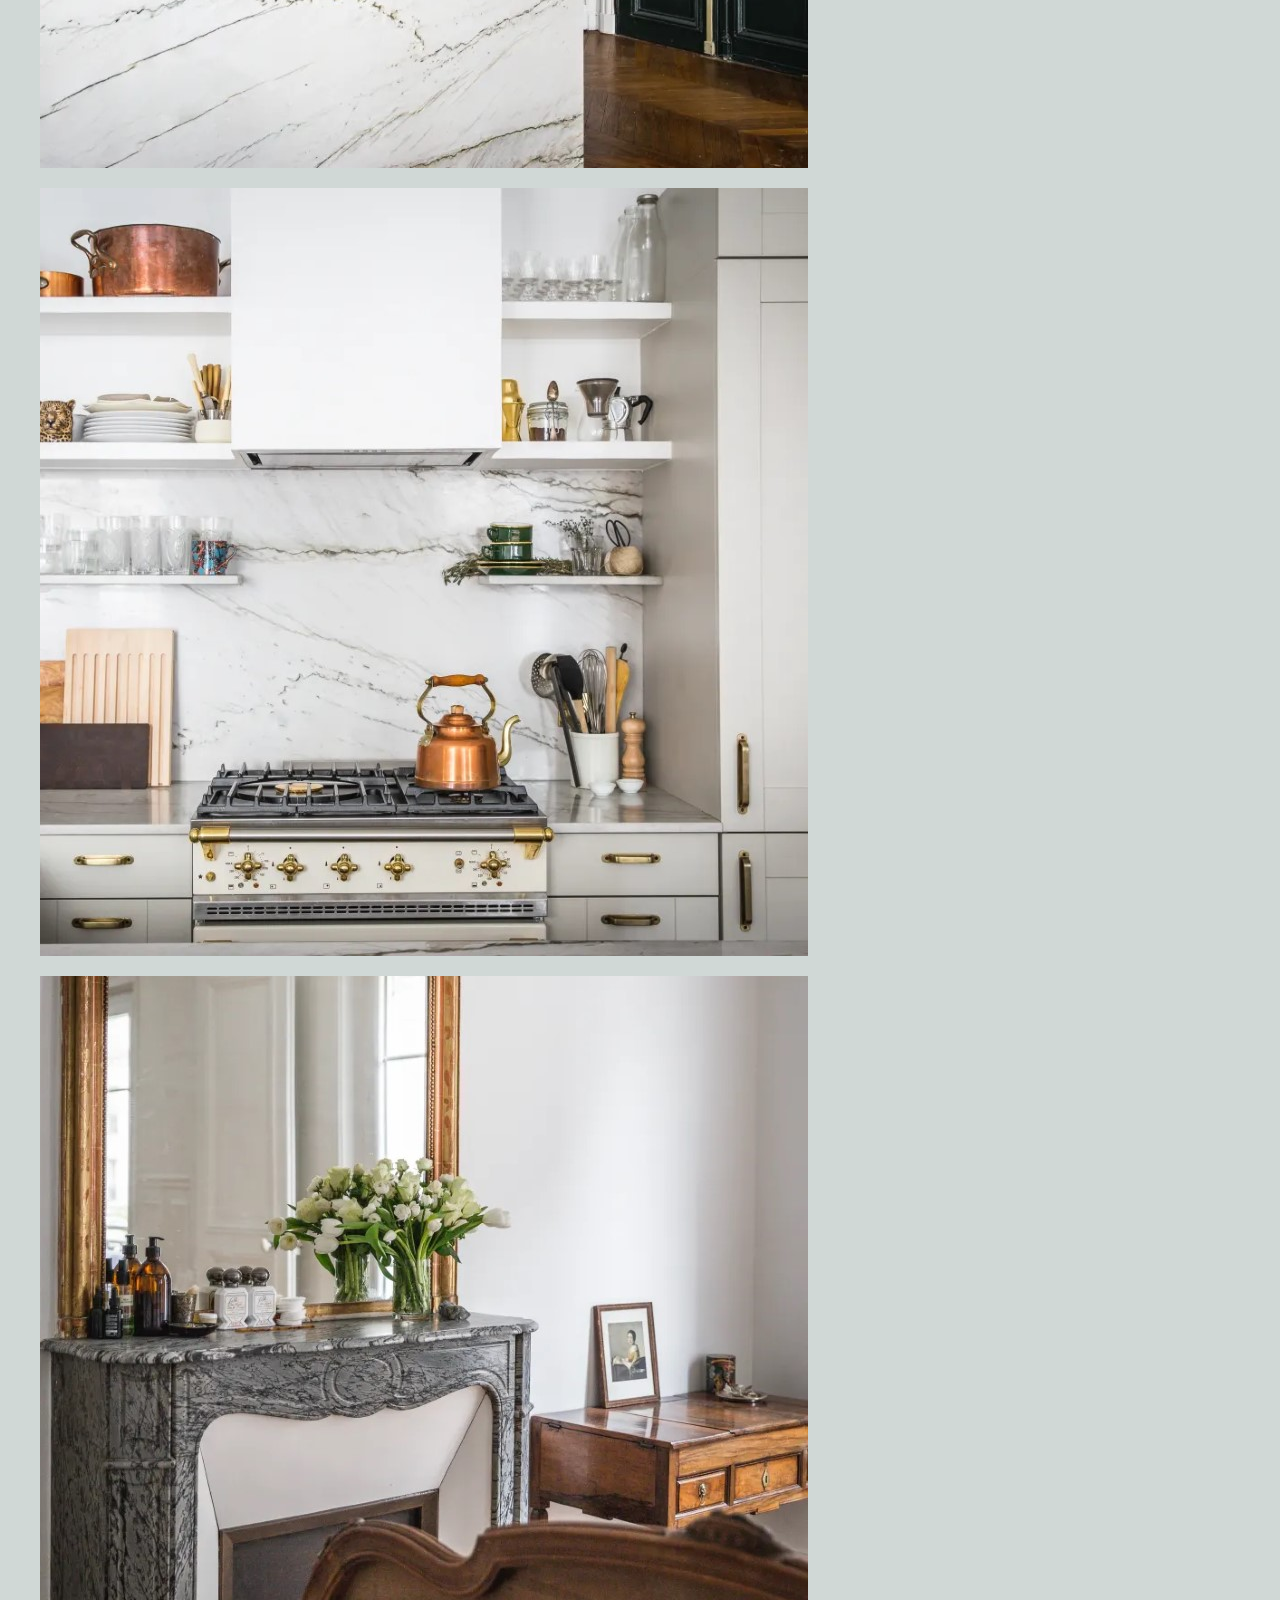
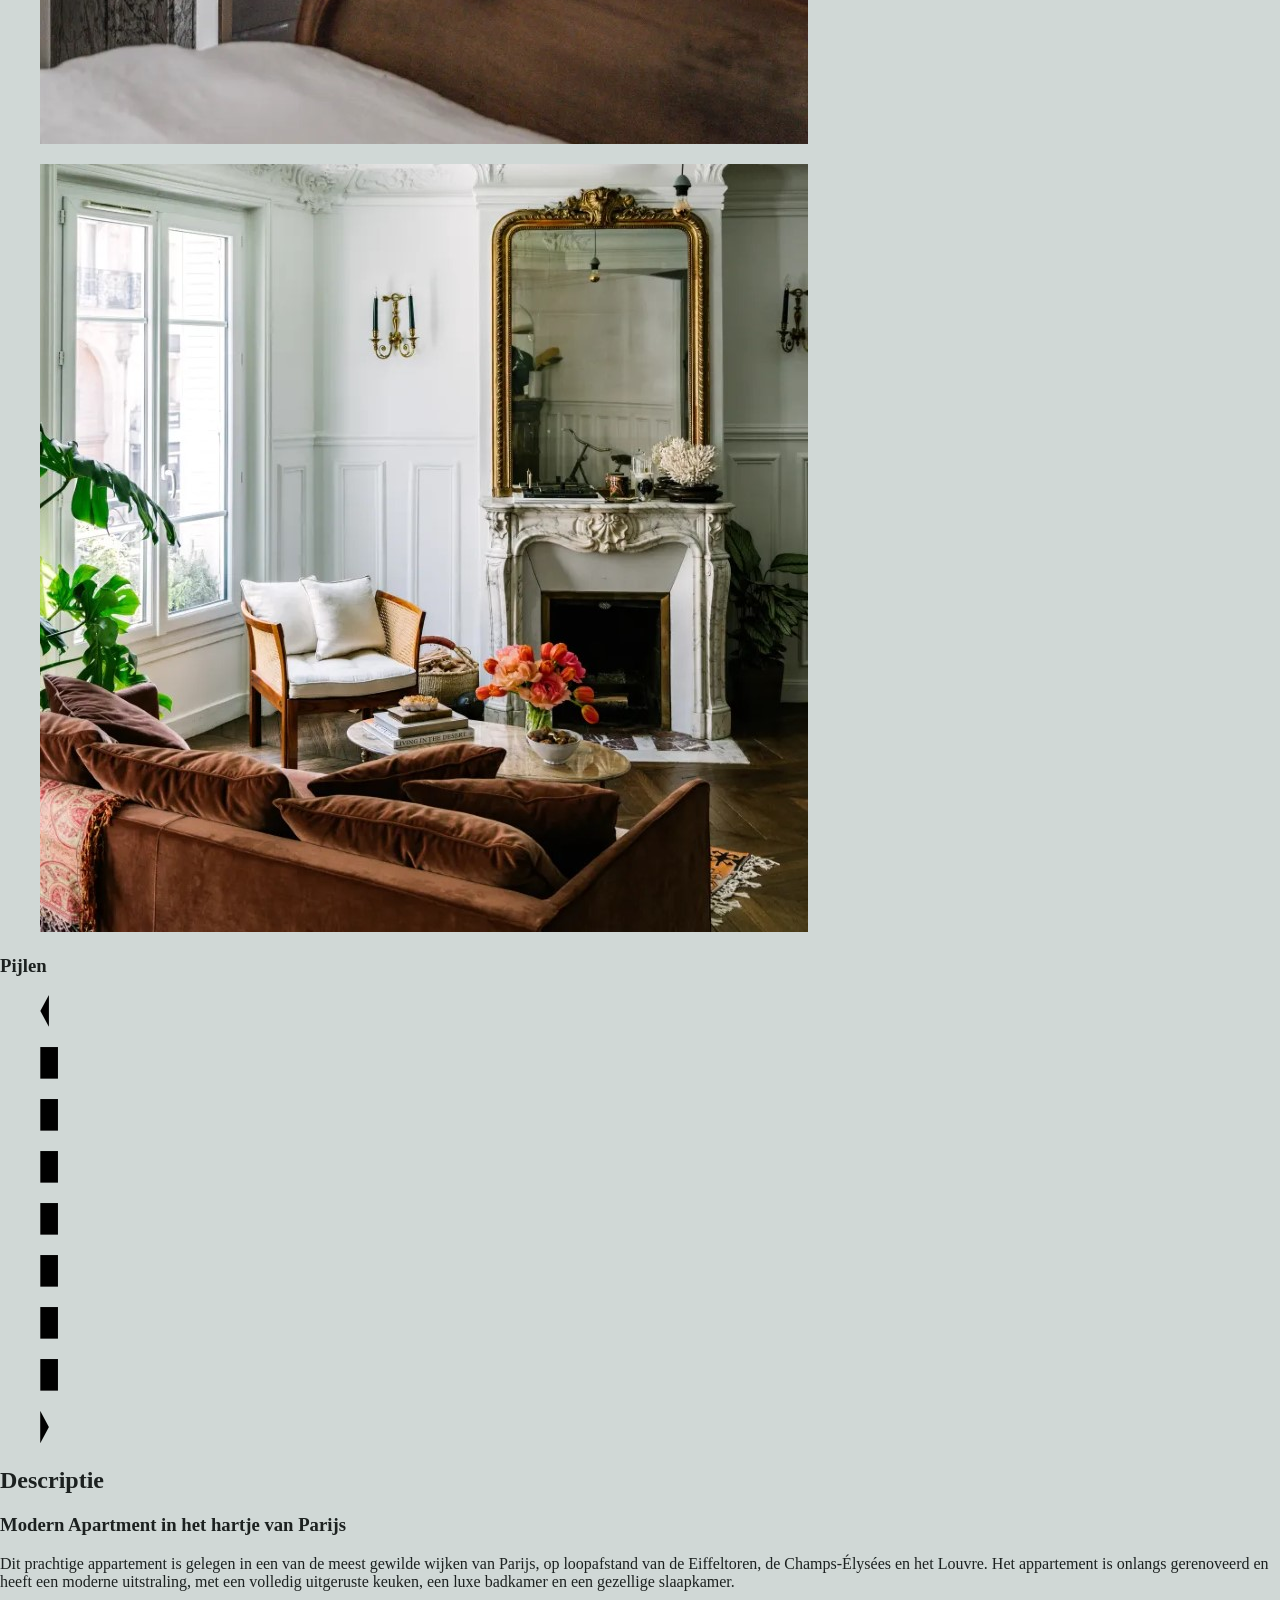
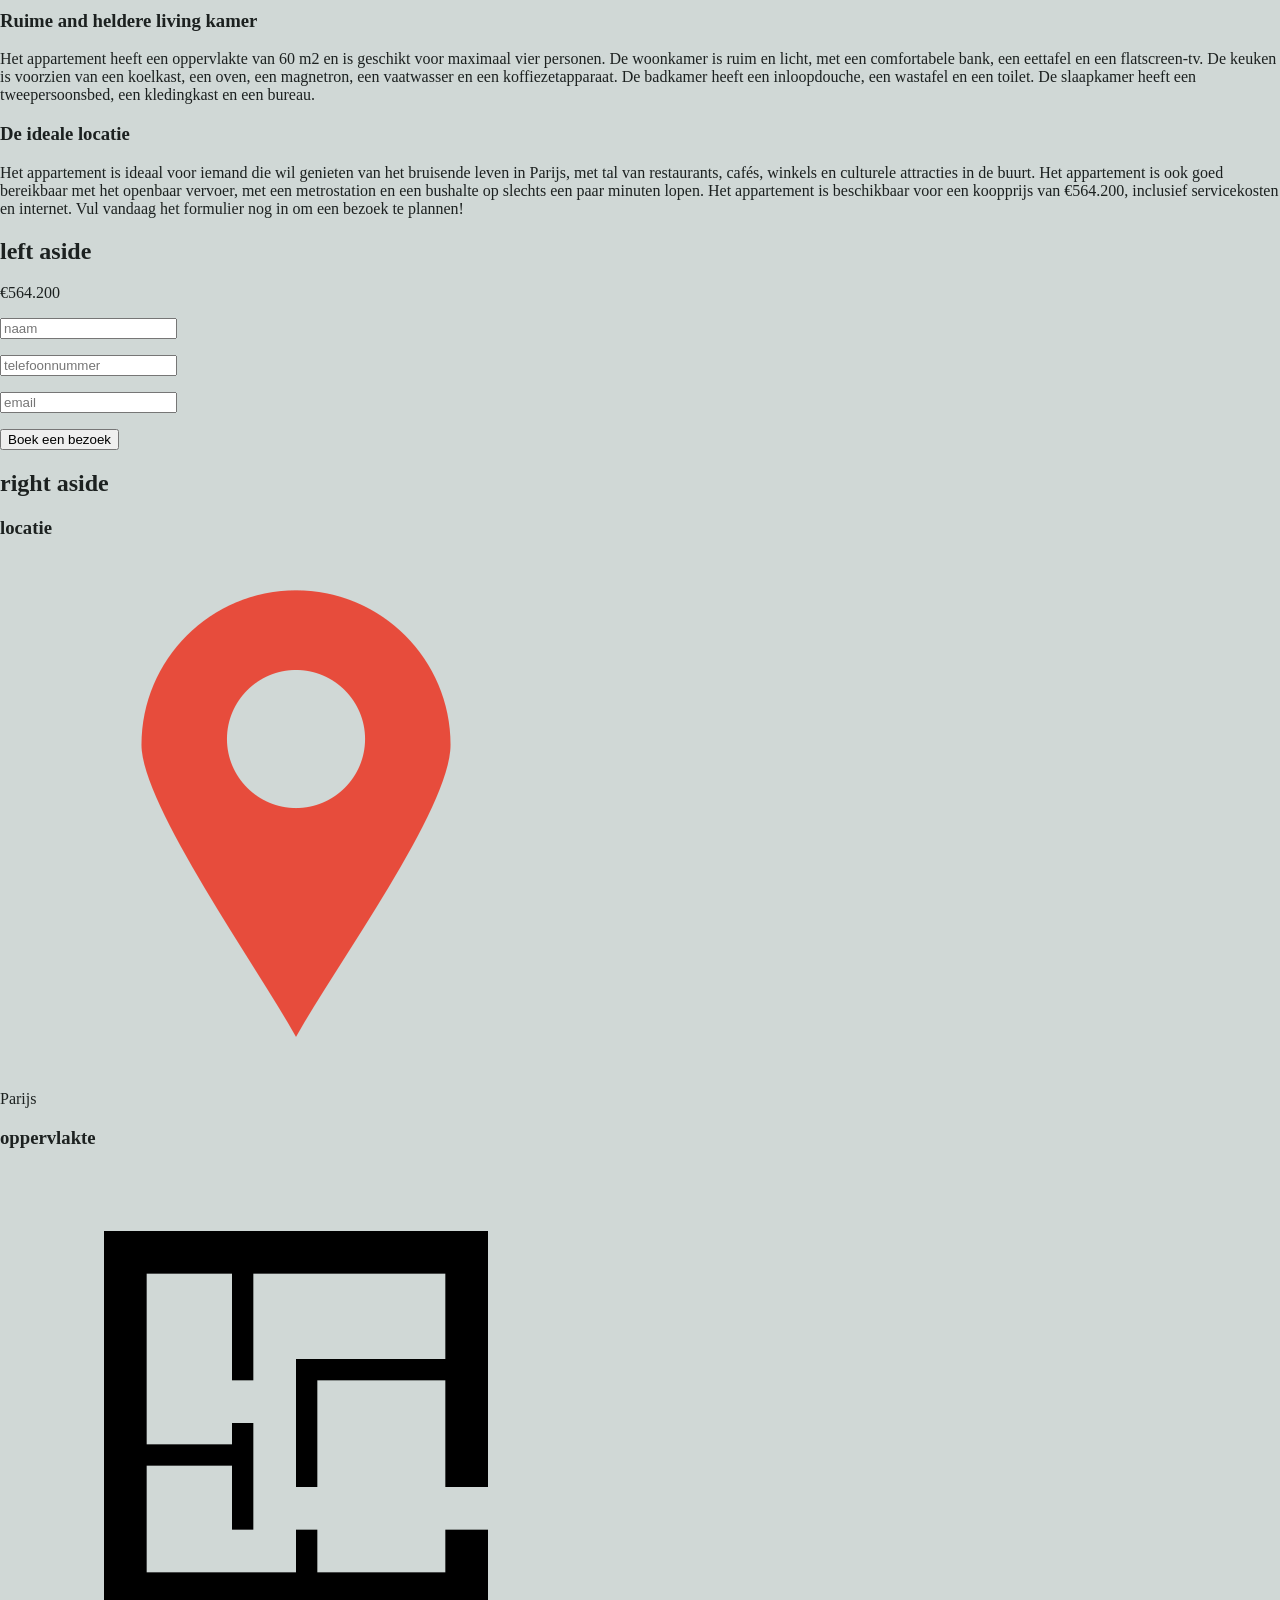
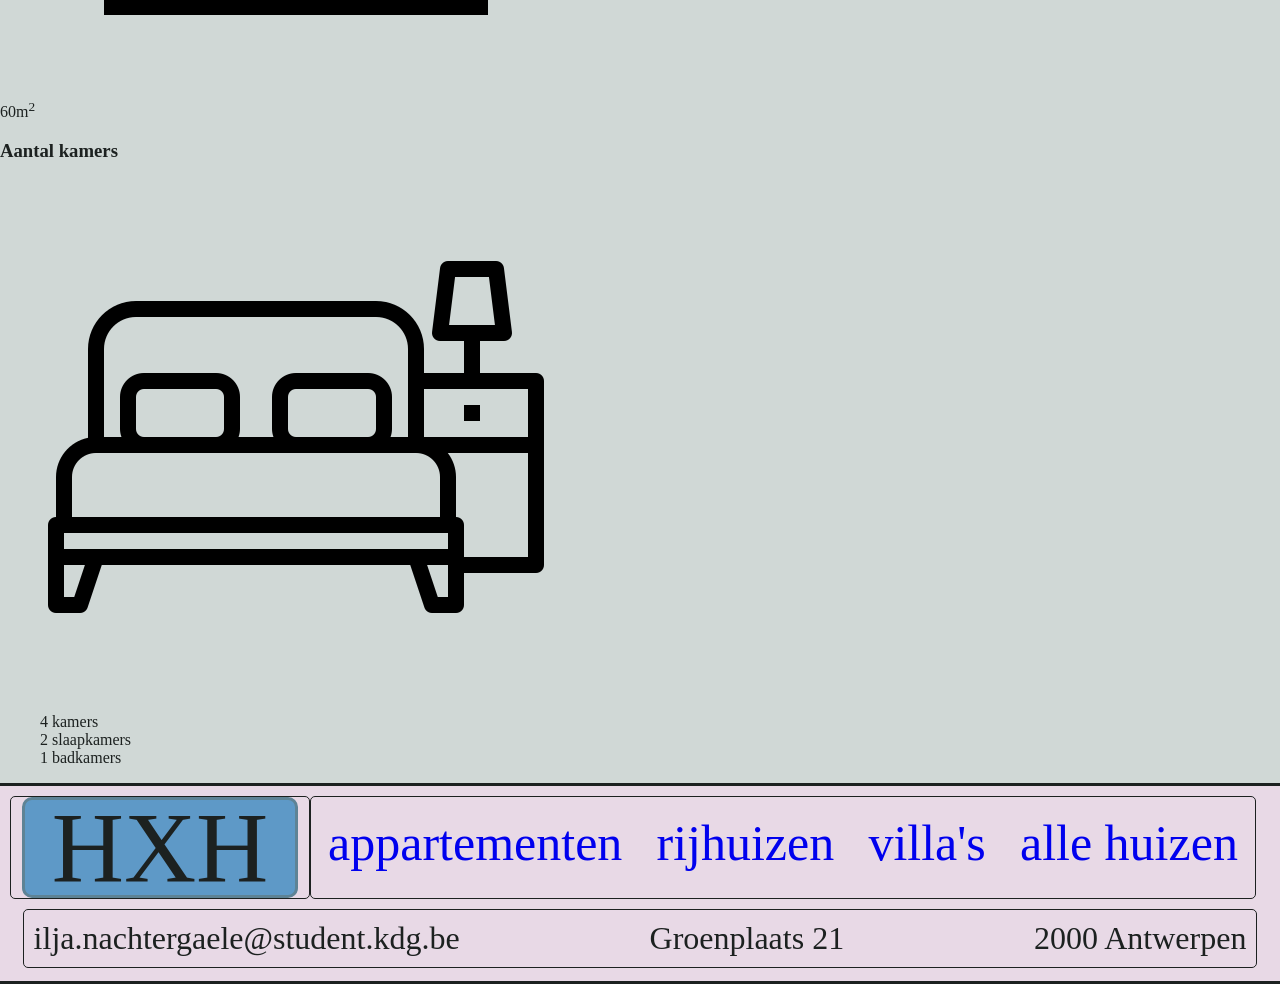
==== commit 87b737ab: "header was niet in orde want ik was vergeten de stylesheets te pushen footer is nu ook goed beetje h" ====
--- a/html/34_Rue_du_Dr_Roux_15B.html
+++ b/html/34_Rue_du_Dr_Roux_15B.html
@@ -6,14 +6,13 @@
     <link href="../css/header_footer_general.css" rel="stylesheet">
 </head>
 <body>
-<h1 class="invis">page</h1>
-<header>
+<header class="menu" id="header">
     <a href="../index.html">
-        <p id="logo">
+        <p class="logo">
             HXH
         </p>
     </a>
-    <ul>
+    <ul id="dropdowns" class="pages">
         <li>
             <a href="../html/producten.html">
                 appartementen
@@ -68,7 +67,7 @@
             </a>
         </li>
     </ul>
-    <nav>
+    <nav class="bottom-menu">
         <h2 class="invis">nav</h2>
         <ul id="bread">
             <li>
@@ -204,41 +203,40 @@
         </ul>
     </section>
 </aside>
-<footer>
-    <section>
-        <h2>foot</h2>
-        <a href="../index.html">
-            <figure>
-                <img src="../media/hexahome_logo.png" alt="hexahome logo">
-            </figure>
-        </a>
-        <ul>
-            <li>
-                <a href="./producten.html">
-                    alle huizen
-                </a>
-            </li>
-            <li>
-                <a href="./producten.html">
-                    appartementen
-                </a>
-            </li>
-            <li>
-                <a href="./producten.html">
-                    rijhuizen
-                </a>
-            </li>
-            <li>
-                <a href="./producten.html">
-                    villa's
-                </a>
-            </li>
-        </ul>
-        <p>ilja.nachtergaele@student.kdg.be</p>
-        <p>Groenplaats 21</p>
-        <p>2000 Antwerpen</p>
-
-    </section>
+<footer class="menu">
+    <a href="../index.html">
+        <p class="logo">
+            HXH
+        </p>
+    </a>
+    <ul class="pages">
+        <li>
+            <a href="../html/producten.html">
+                appartementen
+            </a>
+        </li>
+        <li>
+            <a href="../html/producten.html">
+                rijhuizen
+            </a>
+        </li>
+        <li>
+            <a href="../html/producten.html">
+                villa's
+            </a>
+        </li>
+        <li>
+            <a href="../html/producten.html">
+                alle huizen
+            </a>
+        </li>
+    </ul>
+    <ul class="bottom-menu" id="email">
+        <li>ilja.nachtergaele@student.kdg.be</li>
+        <li>Groenplaats 21</li>
+        <li>2000 Antwerpen</li>
+    </ul>
+
 </footer>
 
 </body>
--- a/css/header_footer_general.css
+++ b/css/header_footer_general.css
@@ -0,0 +1,168 @@
+/* colors */
+:root {
+    --Platinum: #D0D8D6;
+    --Coyote: #776856;
+    --Eerie-black: #1C2120;
+    --Blue-Gray: #5E99C7;
+    --Air-Force-blue: #5E8395;
+    --Rosy-brown: #AA8F91;
+    --Olive: #839410;
+    --Lilac: #C9A7C4;
+    --Light-lilal: #E8D9E6;
+/*    https://coolors.co/d0d8d6-776856-1c2120-5e99c7-5e8395-aa8f91-c9a7c4-839410 */
+/*    based on ../media/landscape.jpg */
+}
+
+/*links*/
+a{
+    text-decoration: none;
+}
+
+a:visited {
+    text-decoration: none;
+    color: inherit;
+}
+
+li {
+    list-style: none;
+}
+
+/*Algemene eigenschappen*/
+body {
+    background-color: var(--Platinum);
+    font-family: "Times New Roman", serif;
+    font-size: 16px;
+    margin: auto;
+    color: var(--Eerie-black);
+}
+
+/*klasse voor dingen die weg moeten*/
+.invis {
+    display: none;
+}
+
+.menu {
+    padding: 10px;
+    display: grid;
+    grid-template-columns: 300px;
+    border-top: 3px var(--Eerie-black) solid;
+    border-bottom: 3px var(--Eerie-black) solid;
+    background-color: var(--Light-lilal);
+}
+
+/*all header elements get a border*/
+.menu > * {
+    border: var(--Eerie-black) 1px solid;
+    border-radius: 5px;
+}
+
+#header > a {
+    border: none;
+}
+
+.logo {
+    display: block;
+    font-family: "Book Antiqua", serif;
+    line-height: 0.75em;
+    font-size: 100px;
+    background-color: var(--Blue-Gray);
+    border-radius: 10px;
+    color: var(--Eerie-black);
+    width: 250px;
+    text-align: center;
+    border: 3px var(--Air-Force-blue) solid;
+    margin: auto;
+    padding: 10px;
+
+    grid-column-start: 1;
+    grid-row-start: 1;
+
+}
+
+.pages {
+    margin: 0 14px 0 0;
+    padding: 17px 0 21px;
+    /*layout of items*/
+    display: flex;
+    justify-content: space-around;
+
+    font-size: 50px;
+
+    grid-column-start: 2;
+    grid-row-start: 1;
+}
+
+#email {
+    padding: 10px;
+    /*layout of items*/
+    display: flex;
+    justify-content: space-between;
+
+    font-size: 2em;
+}
+
+/*hover menu positioning and hiding while not hovered*/
+#dropdowns ul {
+    flex-direction: column;
+    padding-left: 0;
+    width: fit-content;
+
+    text-align: center;
+
+    position: absolute;
+
+    display:none;
+}
+
+/*hover menu*/
+#dropdowns li:hover ul, #header li:hover ul li {
+    display: flex;
+    flex-direction: column;
+    background-color: var(--Light-lilal);
+    border: var(--Eerie-black);
+    text-align: left;
+
+    border: var(--Eerie-black) 1px solid;
+    border-radius: 2px;
+
+    font-size: 0.75em;
+}
+
+#dropdowns li li:hover {
+    background-color: var(--Lilac);
+}
+
+
+.bottom-menu {
+    margin: 10px 1% 3px;
+
+    grid-column-start: 1;
+    grid-column-end: 3;
+    grid-row-start: 2;
+}
+
+/*breadcrumbs*/
+#bread {
+    display: flex;
+    align-items: baseline;
+    justify-content: left;
+    margin: 2px;
+    font-size: 20px;
+}
+
+/* separate crumbs */
+#bread li {
+    padding-right: 5px;
+}
+
+/* content before each part of the breadcrumbs except the first */
+#bread li:not(:first-child):before {
+    content: '> ';
+}
+
+/* for home icon */
+#bread img {
+    height: 13px;
+    aspect-ratio: auto;
+}
+
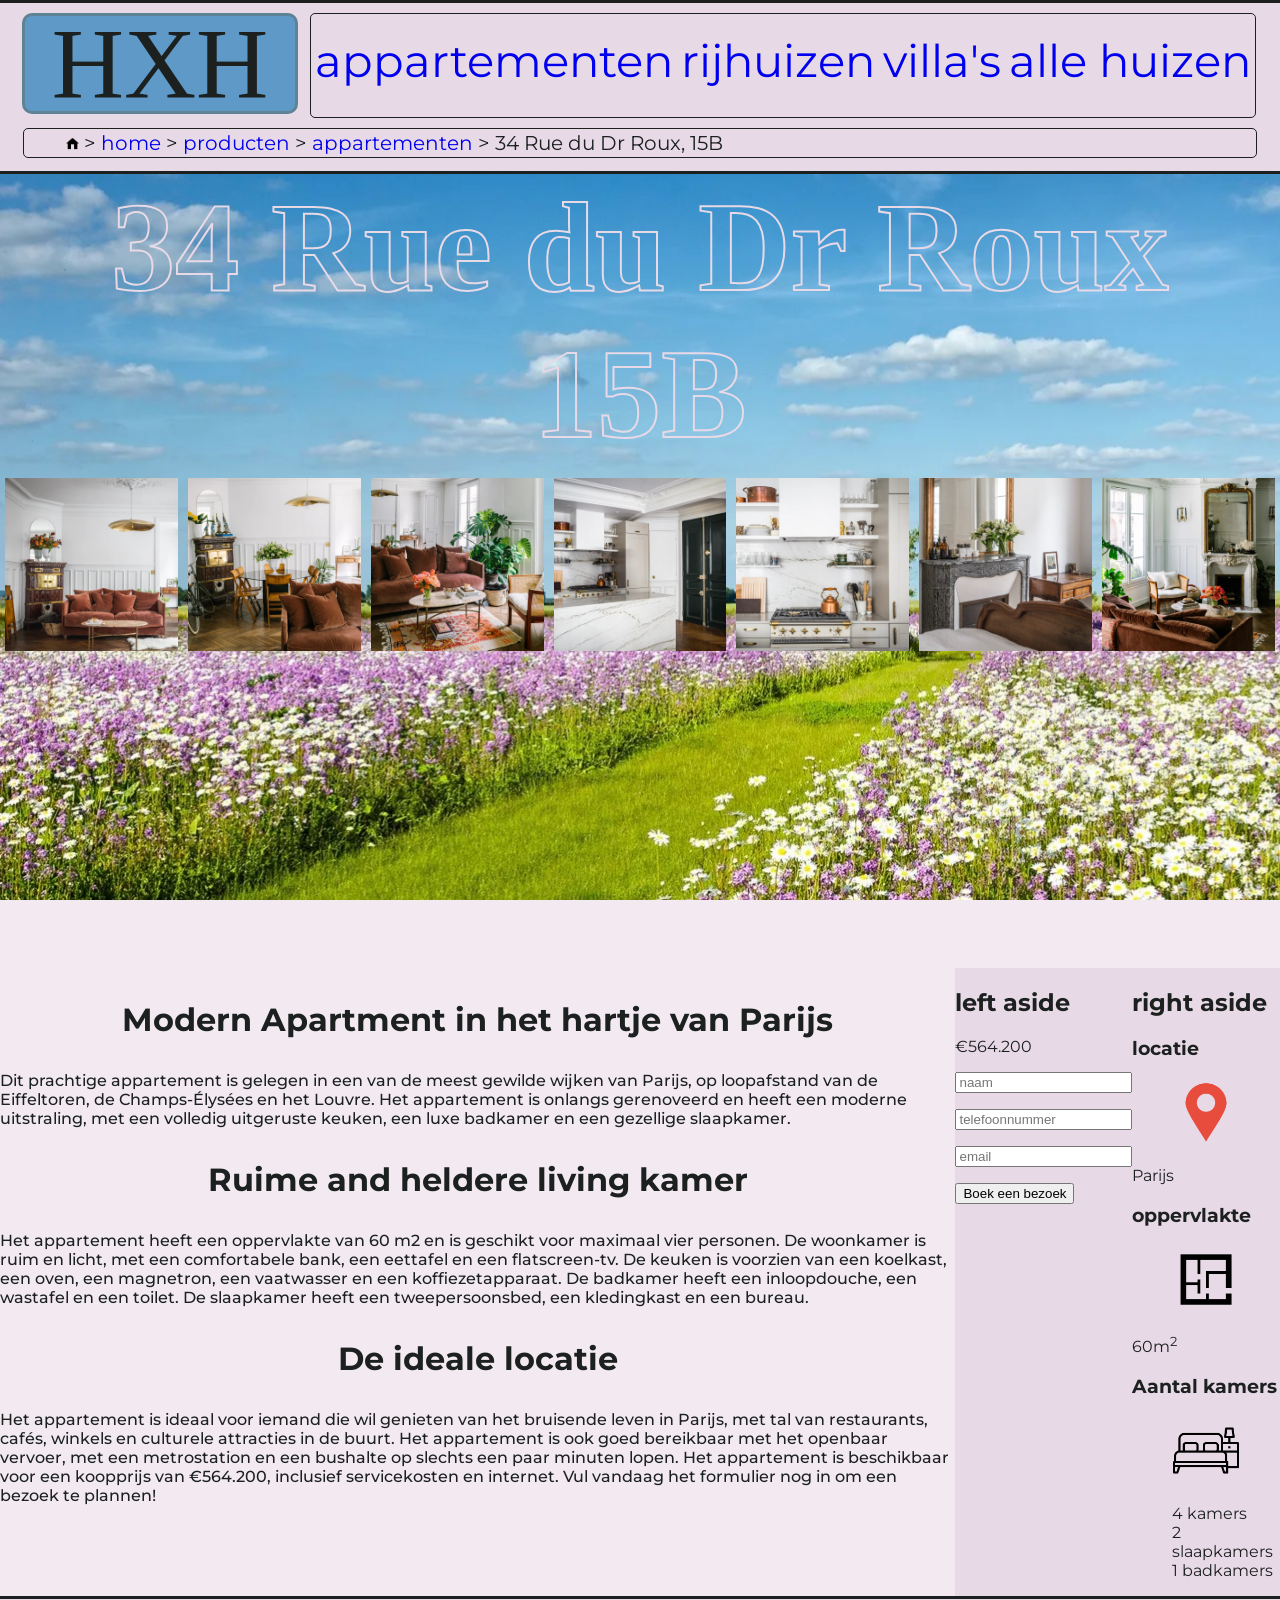
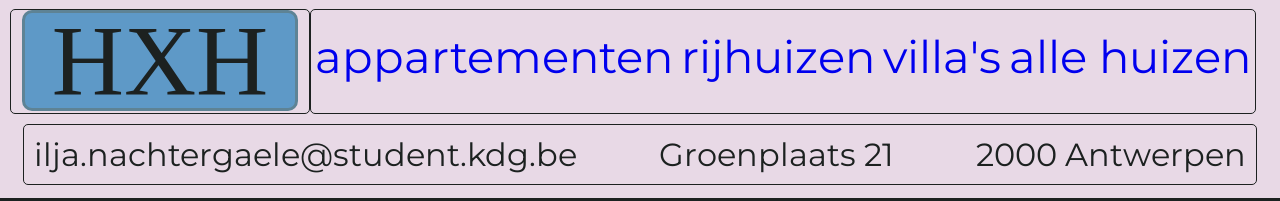
==== commit 35833caa: "bijna af, productpagina van 34_Rue.. is bijna in orde maar adere twee heeft html aanpassingen nodig" ====
--- a/html/34_Rue_du_Dr_Roux_15B.html
+++ b/html/34_Rue_du_Dr_Roux_15B.html
@@ -3,9 +3,13 @@
 <head>
     <meta charset="UTF-8">
     <title>HexaHome</title>
+    <link href="https://fonts.googleapis.com/css2?family=Montserrat:ital,wght@0,100..900;1,100..900&family=Playfair+Display:ital,wght@0,400..900;1,400..900&family=Silkscreen&display=swap" rel="stylesheet">
+    <link href="../css/site.css" rel="stylesheet">
     <link href="../css/header_footer_general.css" rel="stylesheet">
+    <link href="../css/product_pagina.css" rel="stylesheet">
 </head>
 <body>
+<h1 class="invis">page</h1>
 <header class="menu" id="header">
     <a href="../index.html">
         <p class="logo">
@@ -81,8 +85,10 @@
     </nav>
 </header>
 <main>
-    <section>
-        <h2>34 Rue du Dr Roux 15B</h2>
+    <div class="titel hollow">
+    <p>34 Rue du Dr Roux 15B</p>
+    <section id="images">
+        <h2 class="invis">images</h2>
         <figure>
             <img src="../media/appartementen/detailed/appd1.webp" alt="living">
         </figure>
@@ -104,39 +110,11 @@
         <figure>
             <img src="../media/appartementen/detailed/appd7.webp" alt="haard naast raam">
         </figure>
-        <section>
-            <h3>Pijlen</h3>
-            <figure>
-                <img src="../media/pijl_links.png" alt="linker pijl">
-            </figure>
-            <figure>
-                <img src="../media/zwart_vlak.png" alt="zwart vak">
-            </figure>
-            <figure>
-                <img src="../media/zwart_vlak.png" alt="zwart vak">
-            </figure>
-            <figure>
-                <img src="../media/zwart_vlak.png" alt="zwart vak">
-            </figure>
-            <figure>
-                <img src="../media/zwart_vlak.png" alt="zwart vak">
-            </figure>
-            <figure>
-                <img src="../media/zwart_vlak.png" alt="zwart vak">
-            </figure>
-            <figure>
-                <img src="../media/zwart_vlak.png" alt="zwart vak">
-            </figure>
-            <figure>
-                <img src="../media/zwart_vlak.png" alt="zwart vak">
-            </figure>
-            <figure>
-                <img src="../media/right_arrow.png" alt="rechter pijl">
-            </figure>
-        </section>
     </section>
-    <section>
-        <h2>Descriptie</h2>
+        </div>
+<article id="centrum">
+    <section class="paragraph">
+        <h2 class="invis">Descriptie</h2>
         <section>
             <h3>Modern Apartment in het hartje van Parijs</h3>
             <p>Dit prachtige appartement is gelegen in een van de meest gewilde wijken van Parijs, op loopafstand van
@@ -163,46 +141,47 @@
             </p>
         </section>
     </section>
+    <aside>
+        <h2>left aside</h2>
+        <p>€564.200</p>
+        <form>
+            <p><input type="text" placeholder="naam"></p>
+            <p><input type="tel" placeholder="telefoonnummer"></p>
+            <p><input type="email" placeholder="email"></p>
+            <input type="submit" value="Boek een bezoek">
+        </form>
+
+    </aside>
+    <aside>
+        <h2>right aside</h2>
+        <section>
+            <h3>locatie</h3>
+            <figure>
+                <img src="../media/locatie.png" alt="locatie icoon">
+            </figure>
+            <p>Parijs</p>
+        </section>
+        <section>
+            <h3>oppervlakte</h3>
+            <figure>
+                <img src="../media/vloer_plan.png" alt="vloer plan icoon">
+            </figure>
+            <p>60m<sup>2</sup></p>
+        </section>
+        <section>
+            <h3>Aantal kamers</h3>
+            <figure>
+                <img src="../media/slaapkamer_icoon.png" alt="slaapkamer icoon">
+            </figure>
+            <ul>
+                <li>4 kamers</li>
+                <li>2 slaapkamers</li>
+                <li>1 badkamers</li>
+            </ul>
+        </section>
+    </aside>
+</article>
 </main>
-<aside>
-    <h2>left aside</h2>
-    <p>€564.200</p>
-    <form>
-        <p><input type="text" placeholder="naam"></p>
-        <p><input type="tel" placeholder="telefoonnummer"></p>
-        <p><input type="email" placeholder="email"></p>
-        <input type="submit" value="Boek een bezoek">
-    </form>
-
-</aside>
-<aside>
-    <h2>right aside</h2>
-    <section>
-        <h3>locatie</h3>
-        <figure>
-            <img src="../media/locatie.png" alt="locatie icoon">
-        </figure>
-        <p>Parijs</p>
-    </section>
-    <section>
-        <h3>oppervlakte</h3>
-        <figure>
-            <img src="../media/vloer_plan.png" alt="vloer plan icoon">
-        </figure>
-        <p>60m<sup>2</sup></p>
-    </section>
-    <section>
-        <h3>Aantal kamers</h3>
-        <figure>
-            <img src="../media/slaapkamer_icoon.png" alt="slaapkamer icoon">
-        </figure>
-        <ul>
-            <li>4 kamers</li>
-            <li>2 slaapkamers</li>
-            <li>1 badkamers</li>
-        </ul>
-    </section>
-</aside>
 <footer class="menu">
     <a href="../index.html">
         <p class="logo">
--- a/css/site.css
+++ b/css/site.css
@@ -0,0 +1,85 @@
+/* colors */
+:root {
+    --Platinum: #F2E9F1;
+    --Coyote: #776856;
+    --Eerie-black: #1C2120;
+    --Blue-Gray: #5E99C7;
+    --Air-Force-blue: #5E8395;
+    --Rosy-brown: #AA8F91;
+    --Olive: #839410;
+    --Pear: #D8EB47;
+    --Grass: #a0ad09;
+    --Lilac: #C9A7C4;
+    --Light-lilal: #E8D9E6;
+    /*    https://coolors.co/d0d8d6-776856-1c2120-5e99c7-5e8395-aa8f91-c9a7c4-839410 */
+    /*    based on ../media/landscape.jpg */
+}
+
+/*klasse voor dingen die weg moeten*/
+.invis {
+    display: none;
+}
+
+
+/*links*/
+a{
+    text-decoration: none;
+}
+
+a:visited {
+    text-decoration: none;
+    color: inherit;
+}
+
+li {
+    list-style: none;
+}
+
+/*Algemene eigenschappen*/
+body {
+    font-family: montserrat, sans-serif;
+    font-size: 16px;
+    margin: auto;
+    color: var(--Eerie-black);
+}
+
+.titel {
+    background-image: url("../media/landscape.jpg");
+    background-repeat: no-repeat;
+    background-size: cover;
+
+    font-family: "Times New Roman", serif;
+
+    text-align: center;
+
+    margin: 0;
+}
+
+.shadow {
+    color: var(--Light-lilal);
+
+    text-shadow: 0 1px 4px var(--Eerie-black);
+}
+
+.hollow {
+    /*make only pink border visible*/
+    color: rgba(0,0,0,0);
+    -webkit-text-stroke-width: 2px;
+    -webkit-text-stroke-color: var(--Light-lilal);
+}
+
+
+
+
+.paragraph{
+
+}
+
+.paragraph p {
+    font-weight: 500;
+}
+
+.paragraph h2, .paragraph h3 {
+    font-size: 2em;
+    text-align: center;
+}
--- a/css/header_footer_general.css
+++ b/css/header_footer_general.css
@@ -1,45 +1,6 @@
-/* colors */
-:root {
-    --Platinum: #D0D8D6;
-    --Coyote: #776856;
-    --Eerie-black: #1C2120;
-    --Blue-Gray: #5E99C7;
-    --Air-Force-blue: #5E8395;
-    --Rosy-brown: #AA8F91;
-    --Olive: #839410;
-    --Lilac: #C9A7C4;
-    --Light-lilal: #E8D9E6;
-/*    https://coolors.co/d0d8d6-776856-1c2120-5e99c7-5e8395-aa8f91-c9a7c4-839410 */
-/*    based on ../media/landscape.jpg */
-}
 
-/*links*/
-a{
-    text-decoration: none;
-}
 
-a:visited {
-    text-decoration: none;
-    color: inherit;
-}
 
-li {
-    list-style: none;
-}
-
-/*Algemene eigenschappen*/
-body {
-    background-color: var(--Platinum);
-    font-family: "Times New Roman", serif;
-    font-size: 16px;
-    margin: auto;
-    color: var(--Eerie-black);
-}
-
-/*klasse voor dingen die weg moeten*/
-.invis {
-    display: none;
-}
 
 .menu {
     padding: 10px;
@@ -58,6 +19,10 @@
 
 #header > a {
     border: none;
+}
+
+.darker {
+    background-color: var(--Lilac);
 }
 
 .logo {
@@ -81,12 +46,12 @@
 
 .pages {
     margin: 0 14px 0 0;
-    padding: 17px 0 21px;
+    padding: 19px 0 29px;
     /*layout of items*/
     display: flex;
     justify-content: space-around;
 
-    font-size: 50px;
+    font-size: 45px;
 
     grid-column-start: 2;
     grid-row-start: 1;
@@ -128,7 +93,7 @@
     font-size: 0.75em;
 }
 
-#dropdowns li li:hover {
+#dropdowns li:hover li:hover {
     background-color: var(--Lilac);
 }
 
--- a/css/product_pagina.css
+++ b/css/product_pagina.css
@@ -0,0 +1,46 @@
+main {
+    background-color: var(--Platinum);
+}
+
+.titel {
+    background-attachment: fixed;
+    font-size: 8em;
+    font-weight: bold;
+}
+
+.titel p {
+    margin: 0
+}
+
+#images {
+    display: flex;
+    height: 500px;
+}
+
+#images figure {
+    flex-shrink: 1;
+    margin: 0;
+    padding: 10px 5px;
+}
+
+#images figure:hover {
+    flex-shrink: 0.5;
+}
+
+img {
+    max-width: 100%;
+}
+
+#centrum {
+    display: flex;
+    flex-direction: row;
+}
+
+#centrum aside {
+    background-color: var(--Light-lilal);
+}
+
+#centrum section {
+    order: 0;
+}
+
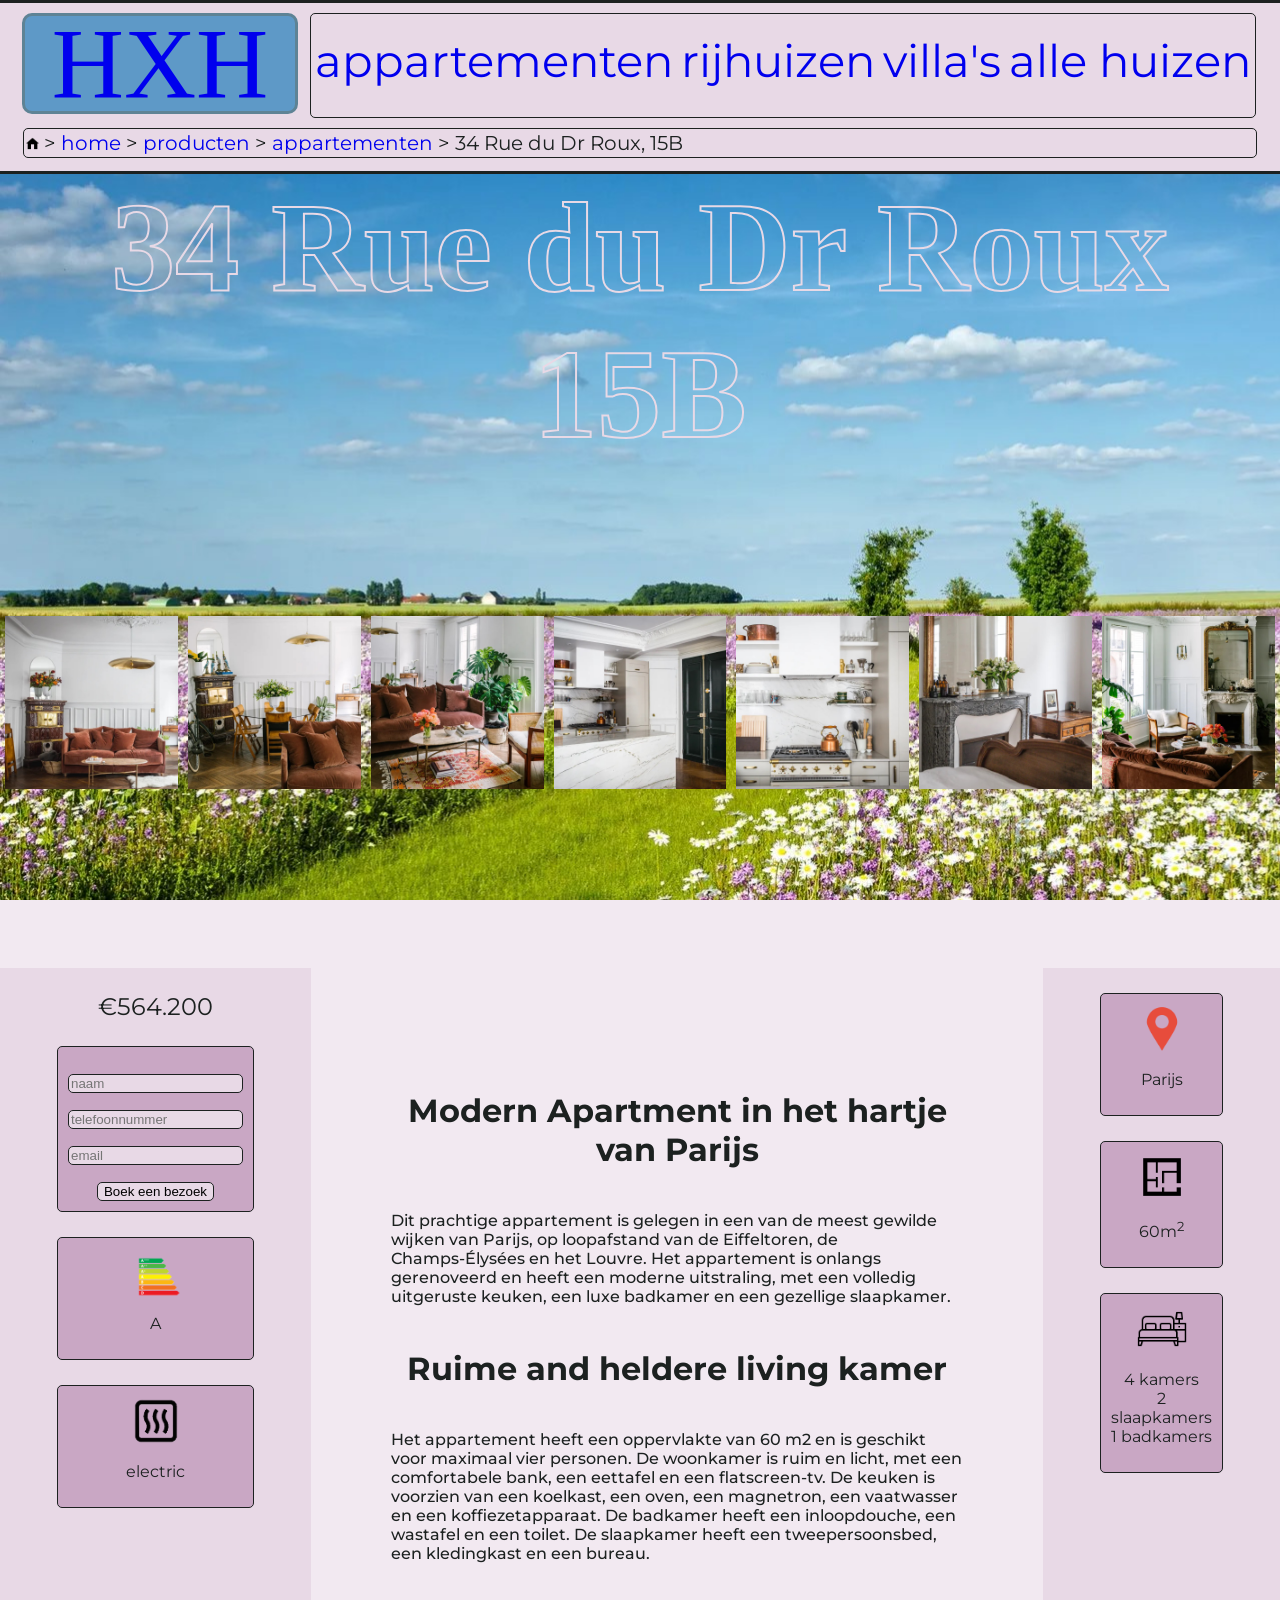
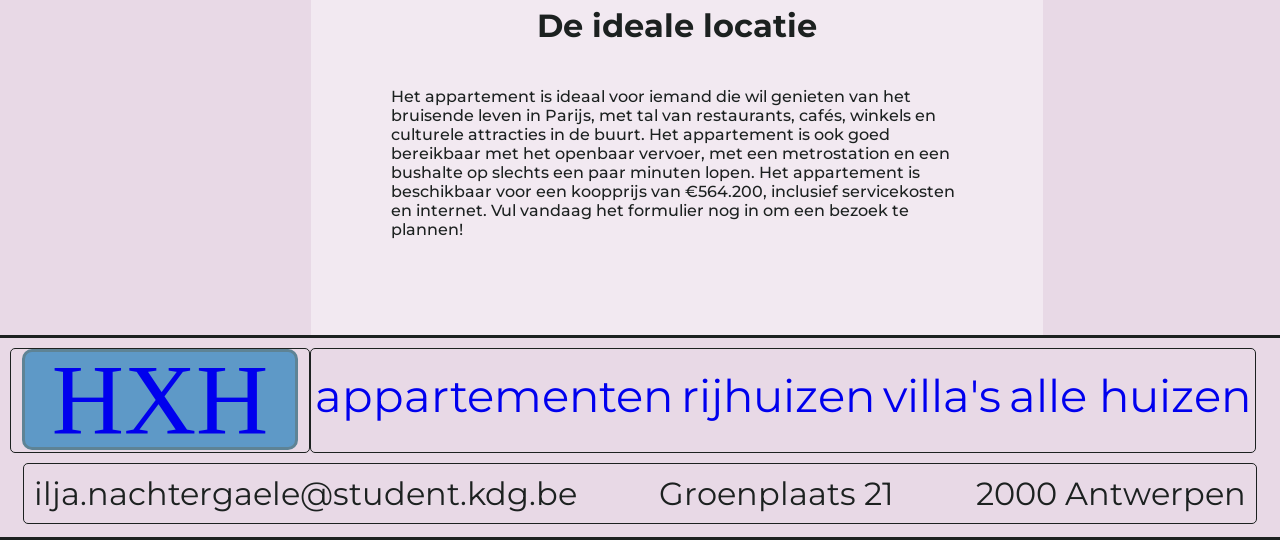
==== commit 6c21e50f: "final changes, using grid template areas now resized almost all image to be uniform added energy lab" ====
--- a/html/34_Rue_du_Dr_Roux_15B.html
+++ b/html/34_Rue_du_Dr_Roux_15B.html
@@ -3,7 +3,8 @@
 <head>
     <meta charset="UTF-8">
     <title>HexaHome</title>
-    <link href="https://fonts.googleapis.com/css2?family=Montserrat:ital,wght@0,100..900;1,100..900&family=Playfair+Display:ital,wght@0,400..900;1,400..900&family=Silkscreen&display=swap" rel="stylesheet">
+    <link href="https://fonts.googleapis.com/css2?family=Montserrat:ital,wght@0,100..900;1,100..900&family=Playfair+Display:ital,wght@0,400..900;1,400..900&family=Silkscreen&display=swap"
+          rel="stylesheet">
     <link href="../css/site.css" rel="stylesheet">
     <link href="../css/header_footer_general.css" rel="stylesheet">
     <link href="../css/product_pagina.css" rel="stylesheet">
@@ -77,7 +78,7 @@
             <li>
                 <img src="../media/huis_icoon.png" alt="home icon">
             </li>
-            <li><a href="../index.html">home</a> </li>
+            <li><a href="../index.html">home</a></li>
             <li><a href="./producten.html">producten</a></li>
             <li><a href="./producten.html">appartementen</a></li>
             <li>34 Rue du Dr Roux, 15B</li>
@@ -86,101 +87,123 @@
 </header>
 <main>
     <div class="titel hollow">
-    <p>34 Rue du Dr Roux 15B</p>
-    <section id="images">
-        <h2 class="invis">images</h2>
-        <figure>
-            <img src="../media/appartementen/detailed/appd1.webp" alt="living">
-        </figure>
-        <figure>
-            <img src="../media/appartementen/detailed/appd2.webp" alt="eettafel">
-        </figure>
-        <figure>
-            <img src="../media/appartementen/detailed/appd3.webp" alt="zetel">
-        </figure>
-        <figure>
-            <img src="../media/appartementen/detailed/appd4.webp" alt="keuken en voordeur">
-        </figure>
-        <figure>
-            <img src="../media/appartementen/detailed/appd5.webp" alt="keuken">
-        </figure>
-        <figure>
-            <img src="../media/appartementen/detailed/appd6.webp" alt="haard">
-        </figure>
-        <figure>
-            <img src="../media/appartementen/detailed/appd7.webp" alt="haard naast raam">
-        </figure>
-    </section>
-        </div>
-<article id="centrum">
-    <section class="paragraph">
-        <h2 class="invis">Descriptie</h2>
-        <section>
-            <h3>Modern Apartment in het hartje van Parijs</h3>
-            <p>Dit prachtige appartement is gelegen in een van de meest gewilde wijken van Parijs, op loopafstand van
-                de
-                Eiffeltoren, de Champs-Élysées en het Louvre. Het appartement is onlangs gerenoveerd en heeft een
-                moderne
-                uitstraling, met een volledig uitgeruste keuken, een luxe badkamer en een gezellige slaapkamer.</p>
+        <p>34 Rue du Dr Roux 15B</p>
+        <section id="images">
+            <h2 class="invis">images</h2>
+            <figure>
+                <img src="../media/appartementen/detailed/appd1.webp" alt="living">
+            </figure>
+            <figure>
+                <img src="../media/appartementen/detailed/appd2.webp" alt="eettafel">
+            </figure>
+            <figure>
+                <img src="../media/appartementen/detailed/appd3.webp" alt="zetel">
+            </figure>
+            <figure>
+                <img src="../media/appartementen/detailed/appd4.webp" alt="keuken en voordeur">
+            </figure>
+            <figure>
+                <img src="../media/appartementen/detailed/appd5.webp" alt="keuken">
+            </figure>
+            <figure>
+                <img src="../media/appartementen/detailed/appd6.webp" alt="haard">
+            </figure>
+            <figure>
+                <img src="../media/appartementen/detailed/appd7.webp" alt="haard naast raam">
+            </figure>
         </section>
-        <section>
-            <h3>Ruime and heldere living kamer</h3>
-            <p>Het appartement heeft een oppervlakte van 60 m2 en is geschikt voor maximaal vier personen. De woonkamer is ruim
-                en licht, met een comfortabele bank, een eettafel en een flatscreen-tv. De keuken is voorzien van een koelkast,
-                een oven, een magnetron, een vaatwasser en een koffiezetapparaat. De badkamer heeft een inloopdouche, een
-                wastafel en een toilet. De slaapkamer heeft een tweepersoonsbed, een kledingkast en een bureau.</p>
+    </div>
+    <article id="centrum">
+        <h2 class="invis">centrum</h2>
+        <section id="middle" class="paragraph">
+            <h3 class="invis">Descriptie</h3>
+            <section>
+                <h4>Modern Apartment in het hartje van Parijs</h4>
+                <p>Dit prachtige appartement is gelegen in een van de meest gewilde wijken van Parijs, op loopafstand
+                    van
+                    de
+                    Eiffeltoren, de Champs-Élysées en het Louvre. Het appartement is onlangs gerenoveerd en heeft een
+                    moderne
+                    uitstraling, met een volledig uitgeruste keuken, een luxe badkamer en een gezellige slaapkamer.</p>
+            </section>
+            <section>
+                <h4>Ruime and heldere living kamer</h4>
+                <p>Het appartement heeft een oppervlakte van 60 m2 en is geschikt voor maximaal vier personen. De
+                    woonkamer is ruim
+                    en licht, met een comfortabele bank, een eettafel en een flatscreen-tv. De keuken is voorzien van
+                    een koelkast,
+                    een oven, een magnetron, een vaatwasser en een koffiezetapparaat. De badkamer heeft een
+                    inloopdouche, een
+                    wastafel en een toilet. De slaapkamer heeft een tweepersoonsbed, een kledingkast en een bureau.</p>
+            </section>
+
+            <section>
+                <h4>De ideale locatie</h4>
+                <p>
+                    Het appartement is ideaal voor iemand die wil genieten van het bruisende leven in Parijs, met tal
+                    van
+                    restaurants, cafés, winkels en culturele attracties in de buurt. Het appartement is ook goed
+                    bereikbaar met het
+                    openbaar vervoer, met een metrostation en een bushalte op slechts een paar minuten lopen. Het
+                    appartement is
+                    beschikbaar voor een koopprijs van €564.200, inclusief servicekosten en internet. Vul vandaag het
+                    formulier nog in om een bezoek te plannen!
+                </p>
+            </section>
         </section>
-
-        <section>
-            <h3>De ideale locatie</h3>
-            <p>
-                Het appartement is ideaal voor iemand die wil genieten van het bruisende leven in Parijs, met tal van
-                restaurants, cafés, winkels en culturele attracties in de buurt. Het appartement is ook goed bereikbaar met het
-                openbaar vervoer, met een metrostation en een bushalte op slechts een paar minuten lopen. Het appartement is
-                beschikbaar voor een koopprijs van €564.200, inclusief servicekosten en internet. Vul vandaag het formulier nog in om een bezoek te plannen!
-            </p>
-        </section>
-    </section>
-    <aside>
-        <h2>left aside</h2>
-        <p>€564.200</p>
-        <form>
-            <p><input type="text" placeholder="naam"></p>
-            <p><input type="tel" placeholder="telefoonnummer"></p>
-            <p><input type="email" placeholder="email"></p>
-            <input type="submit" value="Boek een bezoek">
-        </form>
-
-    </aside>
-    <aside>
-        <h2>right aside</h2>
-        <section>
-            <h3>locatie</h3>
-            <figure>
-                <img src="../media/locatie.png" alt="locatie icoon">
-            </figure>
-            <p>Parijs</p>
-        </section>
-        <section>
-            <h3>oppervlakte</h3>
-            <figure>
-                <img src="../media/vloer_plan.png" alt="vloer plan icoon">
-            </figure>
-            <p>60m<sup>2</sup></p>
-        </section>
-        <section>
-            <h3>Aantal kamers</h3>
-            <figure>
-                <img src="../media/slaapkamer_icoon.png" alt="slaapkamer icoon">
-            </figure>
-            <ul>
-                <li>4 kamers</li>
-                <li>2 slaapkamers</li>
-                <li>1 badkamers</li>
-            </ul>
-        </section>
-    </aside>
-</article>
+        <aside id="left">
+            <h3 class="invis">left aside</h3>
+            <p id="price">€564.200</p>
+            <form class="border">
+                <p><input type="text" placeholder="naam"></p>
+                <p><input type="tel" placeholder="telefoonnummer"></p>
+                <p><input type="email" placeholder="email"></p>
+                <input type="submit" value="Boek een bezoek">
+            </form>
+            <section class="border">
+                <h4 class="invis">energie</h4>
+                <figure>
+                    <img src="../media/Energy-labels.png" alt="energie label">
+                </figure>
+                <p>A</p>
+            </section>
+            <section class="border">
+                <h4 class="invis">heating</h4>
+                <figure>
+                    <img src="../media/heating.png" alt="energie label">
+                </figure>
+                <p>electric</p>
+            </section>
+        </aside>
+        <aside id="right">
+            <h3 class="invis">right aside</h3>
+            <section class="border">
+                <h4 class="invis">locatie</h4>
+                <figure>
+                    <img src="../media/locatie.png" alt="locatie icoon">
+                </figure>
+                <p>Parijs</p>
+            </section>
+            <section class="border">
+                <h4 class="invis">oppervlakte</h4>
+                <figure>
+                    <img src="../media/vloer_plan.png" alt="vloer plan icoon">
+                </figure>
+                <p>60m<sup>2</sup></p>
+            </section>
+            <section class="border">
+                <h4 class="invis">Aantal kamers</h4>
+                <figure>
+                    <img src="../media/slaapkamer_icoon.png" alt="slaapkamer icoon">
+                </figure>
+                <ul>
+                    <li>4 kamers</li>
+                    <li>2 slaapkamers</li>
+                    <li>1 badkamers</li>
+                </ul>
+            </section>
+        </aside>
+    </article>
 </main>
 <footer class="menu">
     <a href="../index.html">
--- a/css/site.css
+++ b/css/site.css
@@ -1,17 +1,17 @@
 /* colors */
 :root {
+    /*lightest color*/
     --Platinum: #F2E9F1;
-    --Coyote: #776856;
+    /*darker*/
+    --Light-lilal: #E8D9E6;
+    /*darkest tint*/
+    --Lilac: #C9A7C4;
+    /*text color*/
     --Eerie-black: #1C2120;
+    /*for logo, could be used as an accent*/
     --Blue-Gray: #5E99C7;
     --Air-Force-blue: #5E8395;
-    --Rosy-brown: #AA8F91;
-    --Olive: #839410;
-    --Pear: #D8EB47;
-    --Grass: #a0ad09;
-    --Lilac: #C9A7C4;
-    --Light-lilal: #E8D9E6;
-    /*    https://coolors.co/d0d8d6-776856-1c2120-5e99c7-5e8395-aa8f91-c9a7c4-839410 */
+    /*    https://coolors.co/f2e9f1-e8d9e6-c9a7c4-1c2120-5e99c7-5e8395 */
     /*    based on ../media/landscape.jpg */
 }
 
@@ -21,21 +21,28 @@
 }
 
 
-/*links*/
+/*make links not blue*/
 a{
     text-decoration: none;
 }
 
+/*make visited links not purple*/
 a:visited {
     text-decoration: none;
     color: inherit;
 }
 
+/*remove default list indent*/
+ul {
+    padding: 0;
+}
+
+/*remove default bullet points*/
 li {
     list-style: none;
 }
 
-/*Algemene eigenschappen*/
+/*Algemene text eigenschappen*/
 body {
     font-family: montserrat, sans-serif;
     font-size: 16px;
@@ -44,6 +51,8 @@
 }
 
 .titel {
+    /*creating a title, needs padding and increased font size
+    works well with .shadow or .hollow*/
     background-image: url("../media/landscape.jpg");
     background-repeat: no-repeat;
     background-size: cover;
@@ -55,12 +64,14 @@
     margin: 0;
 }
 
+/*adding shadow, especially to the title*/
 .shadow {
     color: var(--Light-lilal);
 
     text-shadow: 0 1px 4px var(--Eerie-black);
 }
 
+/*for hollow title effect*/
 .hollow {
     /*make only pink border visible*/
     color: rgba(0,0,0,0);
@@ -68,18 +79,13 @@
     -webkit-text-stroke-color: var(--Light-lilal);
 }
 
-
-
-
-.paragraph{
-
-}
-
+/*make small text more clear*/
 .paragraph p {
     font-weight: 500;
 }
 
-.paragraph h2, .paragraph h3 {
+/*center headers*/
+.paragraph h2, .paragraph h3, .paragraph h4, .paragraph h5, .paragraph h6 {
     font-size: 2em;
     text-align: center;
 }
--- a/css/header_footer_general.css
+++ b/css/header_footer_general.css
@@ -6,6 +6,10 @@
     padding: 10px;
     display: grid;
     grid-template-columns: 300px;
+    grid-template-areas:
+    "logo pages"
+    "bread bread";
+
     border-top: 3px var(--Eerie-black) solid;
     border-bottom: 3px var(--Eerie-black) solid;
     background-color: var(--Light-lilal);
@@ -17,30 +21,29 @@
     border-radius: 5px;
 }
 
+/*logo doesnt get a border at this level*/
 #header > a {
     border: none;
 }
 
-.darker {
-    background-color: var(--Lilac);
-}
+.logo {
+    font-family: "Book Antiqua", serif;
+    font-size: 100px;
+    text-align: center;
 
-.logo {
-    display: block;
-    font-family: "Book Antiqua", serif;
+    background-color: var(--Blue-Gray);
+    border: 3px var(--Air-Force-blue) solid;
+    border-radius: 10px;
+
+    /*needed because large text has large margin by default*/
     line-height: 0.75em;
-    font-size: 100px;
-    background-color: var(--Blue-Gray);
-    border-radius: 10px;
-    color: var(--Eerie-black);
+
+
     width: 250px;
-    text-align: center;
-    border: 3px var(--Air-Force-blue) solid;
     margin: auto;
     padding: 10px;
 
-    grid-column-start: 1;
-    grid-row-start: 1;
+    grid-area: logo;
 
 }
 
@@ -53,17 +56,7 @@
 
     font-size: 45px;
 
-    grid-column-start: 2;
-    grid-row-start: 1;
-}
-
-#email {
-    padding: 10px;
-    /*layout of items*/
-    display: flex;
-    justify-content: space-between;
-
-    font-size: 2em;
+    grid-area: pages
 }
 
 /*hover menu positioning and hiding while not hovered*/
@@ -84,43 +77,40 @@
     display: flex;
     flex-direction: column;
     background-color: var(--Light-lilal);
-    border: var(--Eerie-black);
     text-align: left;
 
     border: var(--Eerie-black) 1px solid;
-    border-radius: 2px;
 
     font-size: 0.75em;
 }
 
+/*hover effect on hover menu*/
 #dropdowns li:hover li:hover {
     background-color: var(--Lilac);
 }
 
 
+/*breadcrumbs positioning*/
 .bottom-menu {
+    /*breathing room*/
     margin: 10px 1% 3px;
-
-    grid-column-start: 1;
-    grid-column-end: 3;
-    grid-row-start: 2;
+    grid-area: bread;
 }
 
 /*breadcrumbs*/
 #bread {
     display: flex;
-    align-items: baseline;
-    justify-content: left;
+    /*remove default large margin for large text*/
     margin: 2px;
     font-size: 20px;
 }
 
-/* separate crumbs */
+/* separate crumbs a bit*/
 #bread li {
     padding-right: 5px;
 }
 
-/* content before each part of the breadcrumbs except the first */
+/* adding a "> " before each part of the breadcrumbs except the first */
 #bread li:not(:first-child):before {
     content: '> ';
 }
@@ -131,3 +121,14 @@
     aspect-ratio: auto;
 }
 
+/*contact info instead of breadcrumbs in footer,
+all other footer css is same as header*/
+#email {
+    padding: 10px;
+    /*layout of items*/
+    display: flex;
+    justify-content: space-between;
+
+    font-size: 2em;
+}
+
--- a/css/product_pagina.css
+++ b/css/product_pagina.css
@@ -1,46 +1,93 @@
+/*set total background*/
 main {
     background-color: var(--Platinum);
 }
-
+/*make normal title image fixed*/
 .titel {
     background-attachment: fixed;
     font-size: 8em;
     font-weight: bold;
 }
-
+/*remove large text margin*/
 .titel p {
     margin: 0
 }
 
+/*put all images in flex row*/
 #images {
     display: flex;
+    /*fixed height so they can expand*/
     height: 500px;
 }
 
+/*flex shrink so images fit regardless of amount*/
 #images figure {
     flex-shrink: 1;
     margin: 0;
     padding: 10px 5px;
+    align-self: center;
 }
-
+/*when hovered, decrease shrink so image will go big*/
 #images figure:hover {
     flex-shrink: 0.5;
 }
 
-img {
-    max-width: 100%;
+/*image scales with <figure> */
+#images img {
+    width: 100%;
+    height: auto;
 }
-
+/*put asides and main text in flex row*/
 #centrum {
     display: flex;
     flex-direction: row;
 }
-
+/*gives both asides background and padding*/
 #centrum aside {
     background-color: var(--Light-lilal);
+    padding: 0 2em;
+    text-align: center;
+}
+/*fix icon size*/
+#centrum aside figure {
+    margin: 0;
+    height: 50px;
+}
+/*image scales with <figure> */
+#centrum aside img {
+    height: 100%;
+}
+/*make middle be in the middle*/
+#middle {
+    order: 1;
+    padding: 5em;
+}
+/*make right aside be on the right*/
+#right {
+    order: 2;
+}
+/*no clue what this does*/
+#left {
+    order: 0;
+}
+/*general border class for things in asides*/
+.border {
+    border: var(--Eerie-black) 1px solid;
+    border-radius: 5px;
+    margin: 25px;
+    padding: 10px;
+    background-color: var(--Lilac);
+}
+/*price needs to be bigger*/
+#price {
+    font-size: 1.5em;
+    text-align: center;
 }
 
-#centrum section {
-    order: 0;
+/*gives forms some basic layout*/
+input {
+    background-color: var(--Light-lilal);
+    border: var(--Eerie-black) 1px solid;
+    border-radius: 5px;
 }
 
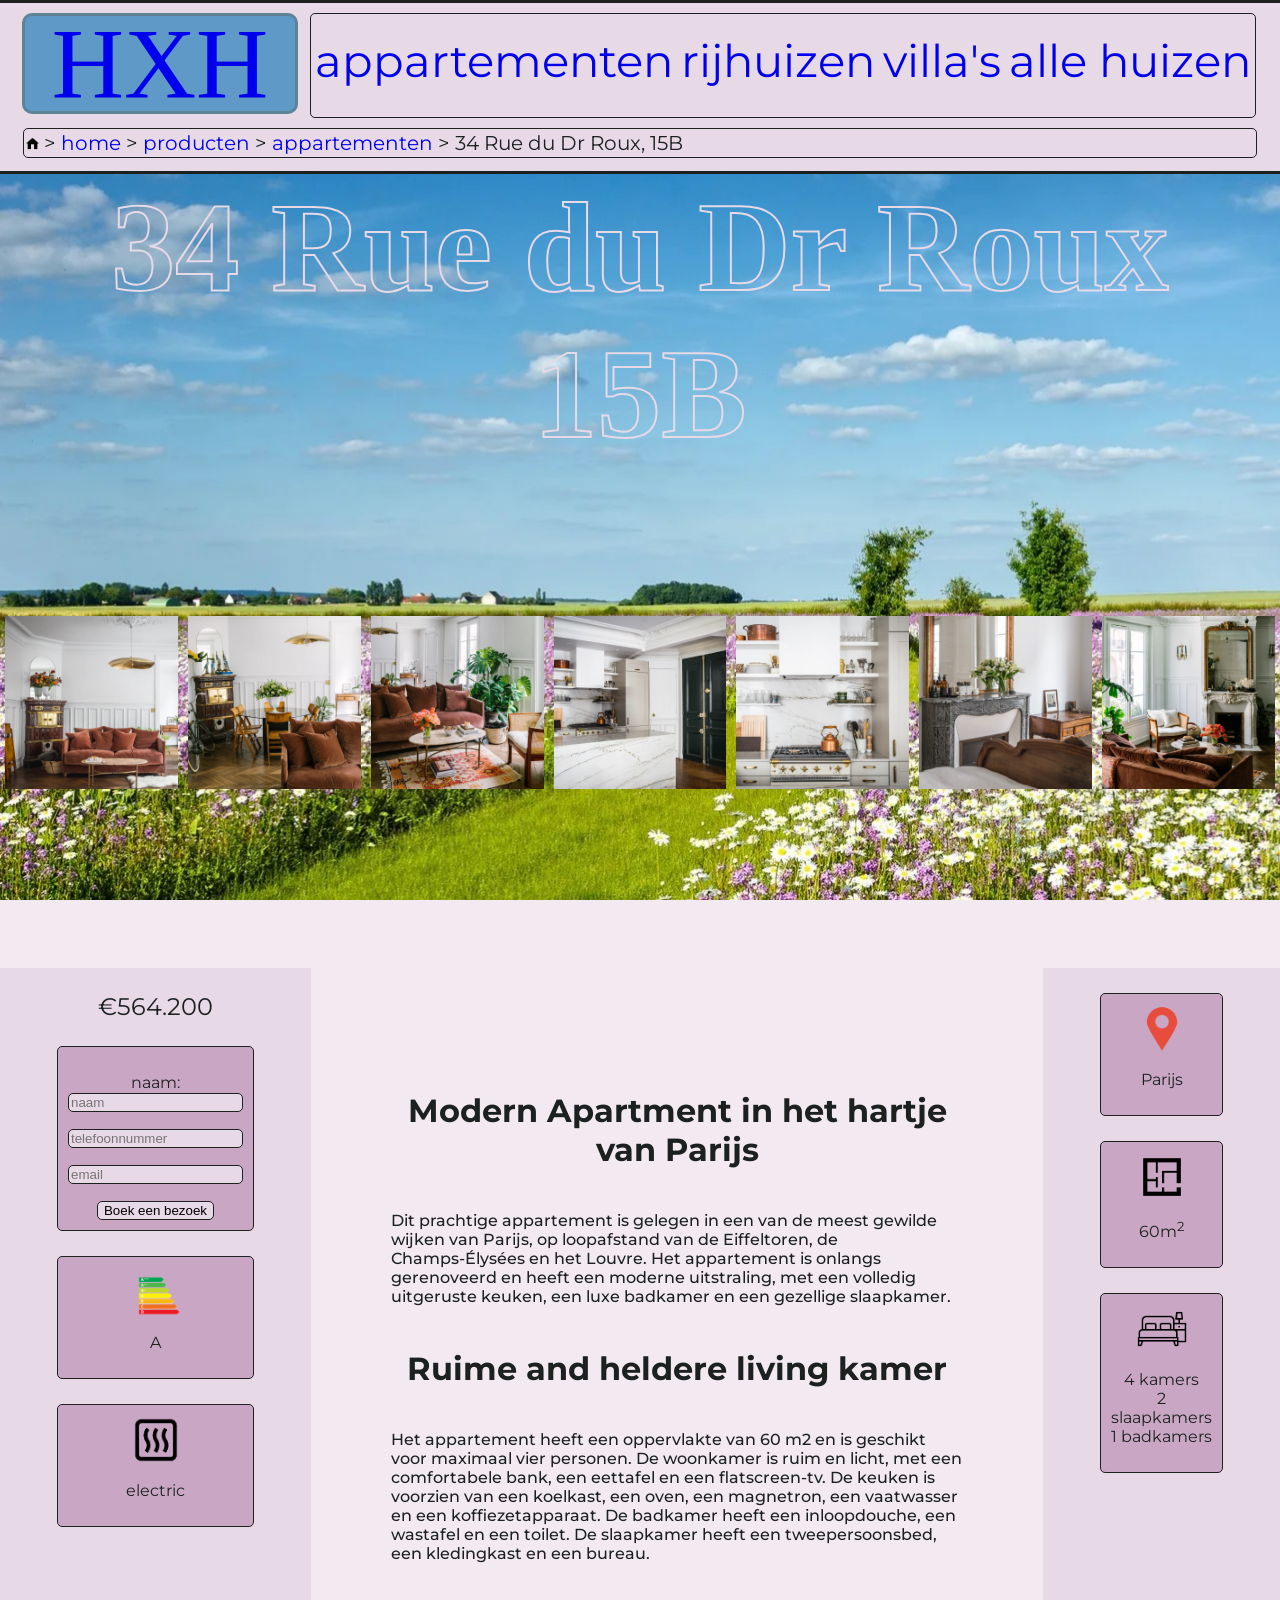
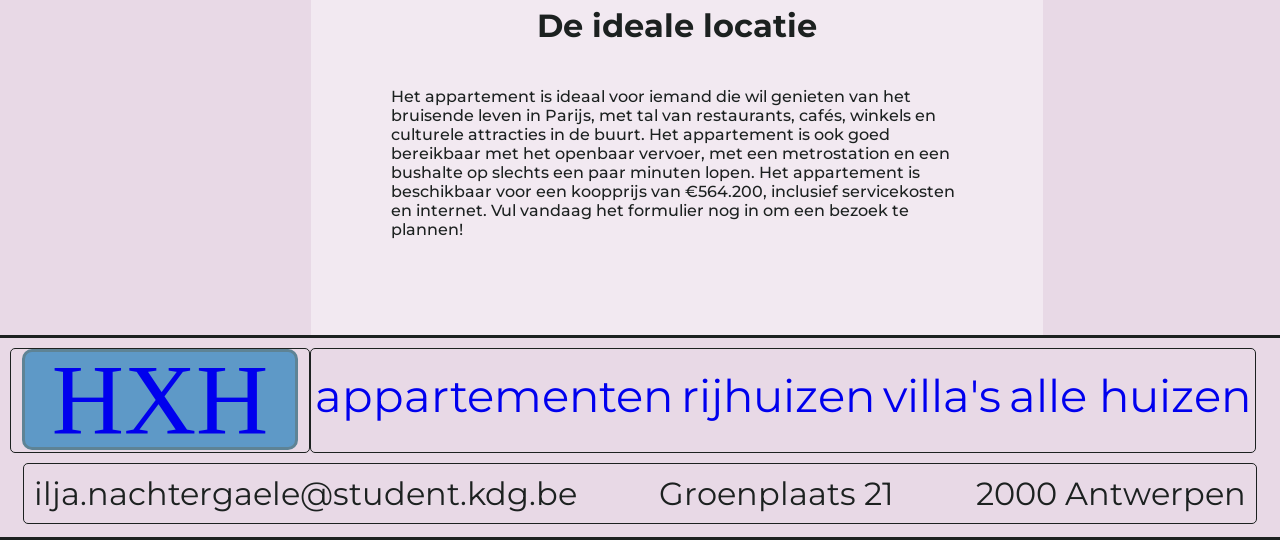
==== commit ad366cc2: "begin js, data.js gemaakt" ====
--- a/html/34_Rue_du_Dr_Roux_15B.html
+++ b/html/34_Rue_du_Dr_Roux_15B.html
@@ -119,46 +119,37 @@
             <h3 class="invis">Descriptie</h3>
             <section>
                 <h4>Modern Apartment in het hartje van Parijs</h4>
-                <p>Dit prachtige appartement is gelegen in een van de meest gewilde wijken van Parijs, op loopafstand
-                    van
-                    de
-                    Eiffeltoren, de Champs-Élysées en het Louvre. Het appartement is onlangs gerenoveerd en heeft een
-                    moderne
-                    uitstraling, met een volledig uitgeruste keuken, een luxe badkamer en een gezellige slaapkamer.</p>
+                <p>Dit prachtige appartement is gelegen in een van de meest gewilde wijken van Parijs, op loopafstand van de Eiffeltoren, de Champs-Élysées en het Louvre. Het appartement is onlangs gerenoveerd en heeft een moderne uitstraling, met een volledig uitgeruste keuken, een luxe badkamer en een gezellige slaapkamer.</p>
             </section>
             <section>
                 <h4>Ruime and heldere living kamer</h4>
-                <p>Het appartement heeft een oppervlakte van 60 m2 en is geschikt voor maximaal vier personen. De
-                    woonkamer is ruim
-                    en licht, met een comfortabele bank, een eettafel en een flatscreen-tv. De keuken is voorzien van
-                    een koelkast,
-                    een oven, een magnetron, een vaatwasser en een koffiezetapparaat. De badkamer heeft een
-                    inloopdouche, een
-                    wastafel en een toilet. De slaapkamer heeft een tweepersoonsbed, een kledingkast en een bureau.</p>
+                <p>Het appartement heeft een oppervlakte van 60 m2 en is geschikt voor maximaal vier personen. De woonkamer is ruim en licht, met een comfortabele bank, een eettafel en een flatscreen-tv. De keuken is voorzien van een koelkast, een oven, een magnetron, een vaatwasser en een koffiezetapparaat. De badkamer heeft een inloopdouche, een wastafel en een toilet. De slaapkamer heeft een tweepersoonsbed, een kledingkast en een bureau.</p>
             </section>
 
             <section>
                 <h4>De ideale locatie</h4>
                 <p>
-                    Het appartement is ideaal voor iemand die wil genieten van het bruisende leven in Parijs, met tal
-                    van
-                    restaurants, cafés, winkels en culturele attracties in de buurt. Het appartement is ook goed
-                    bereikbaar met het
-                    openbaar vervoer, met een metrostation en een bushalte op slechts een paar minuten lopen. Het
-                    appartement is
-                    beschikbaar voor een koopprijs van €564.200, inclusief servicekosten en internet. Vul vandaag het
-                    formulier nog in om een bezoek te plannen!
+                    Het appartement is ideaal voor iemand die wil genieten van het bruisende leven in Parijs, met tal van restaurants, cafés, winkels en culturele attracties in de buurt. Het appartement is ook goed bereikbaar met het openbaar vervoer, met een metrostation en een bushalte op slechts een paar minuten lopen. Het appartement is beschikbaar voor een koopprijs van €564.200, inclusief servicekosten en internet. Vul vandaag het formulier nog in om een bezoek te plannen!
                 </p>
             </section>
         </section>
         <aside id="left">
             <h3 class="invis">left aside</h3>
             <p id="price">€564.200</p>
-            <form class="border">
-                <p><input type="text" placeholder="naam"></p>
-                <p><input type="tel" placeholder="telefoonnummer"></p>
-                <p><input type="email" placeholder="email"></p>
-                <input type="submit" value="Boek een bezoek">
+            <form class="border" action="../html/bezoek.html" method="get">
+                <p>
+                    <label for="naam">naam:</label>
+                    <input type="text" placeholder="naam" id="naam" name="naam">
+                </p>
+                <p>
+<!--                    <label for="naam">tel:</label>-->
+                    <input type="tel" placeholder="telefoonnummer" id="tel" name="tel">
+                </p>
+                <p>
+<!--                    <label for="email">email</label>-->
+                    <input type="email" placeholder="email" id="mail" name="email">
+                </p>
+                <input type="submit" name="send" id="verzend" value="Boek een bezoek">
             </form>
             <section class="border">
                 <h4 class="invis">energie</h4>
--- a/css/site.css
+++ b/css/site.css
@@ -17,7 +17,11 @@
 
 /*klasse voor dingen die weg moeten*/
 .invis {
-    display: none;
+    position: absolute;
+    width: 1px;
+    height: 1px;
+    overflow: hidden;
+    left:-10000px;
 }
 
 
